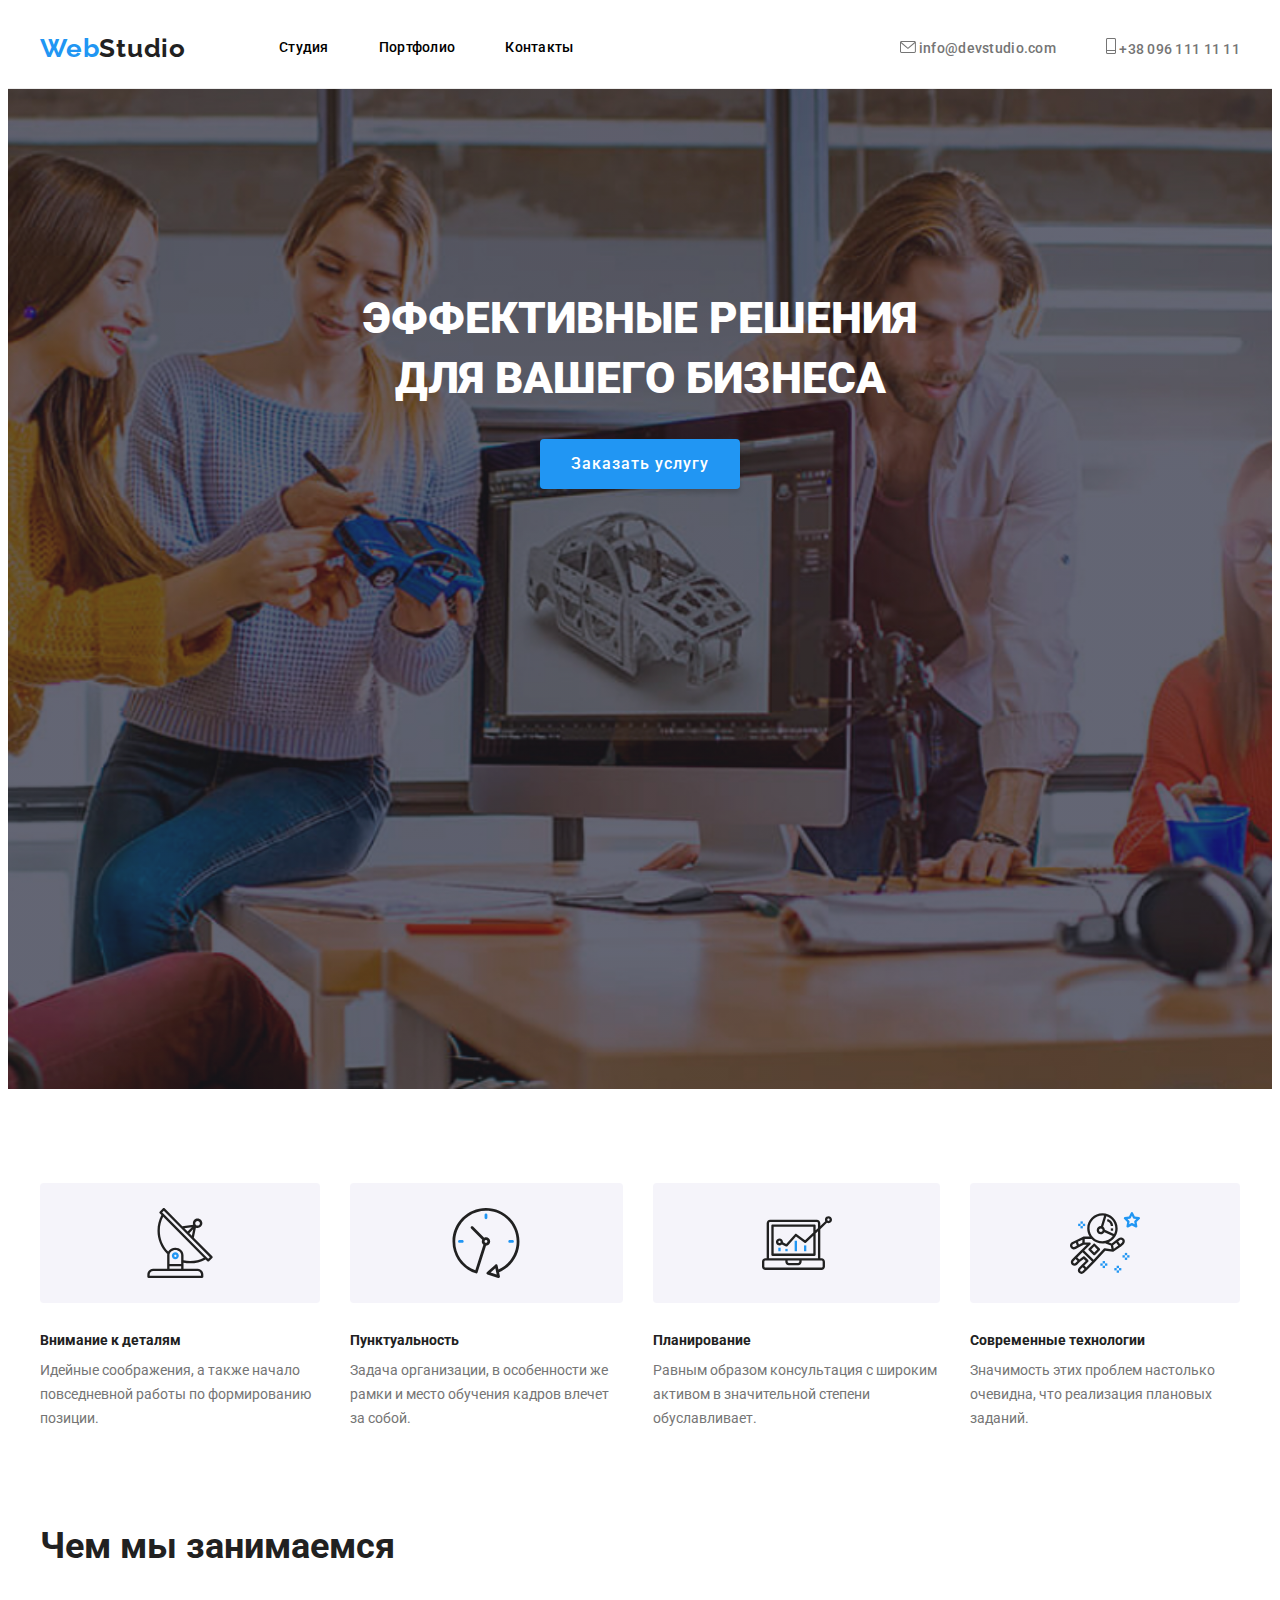
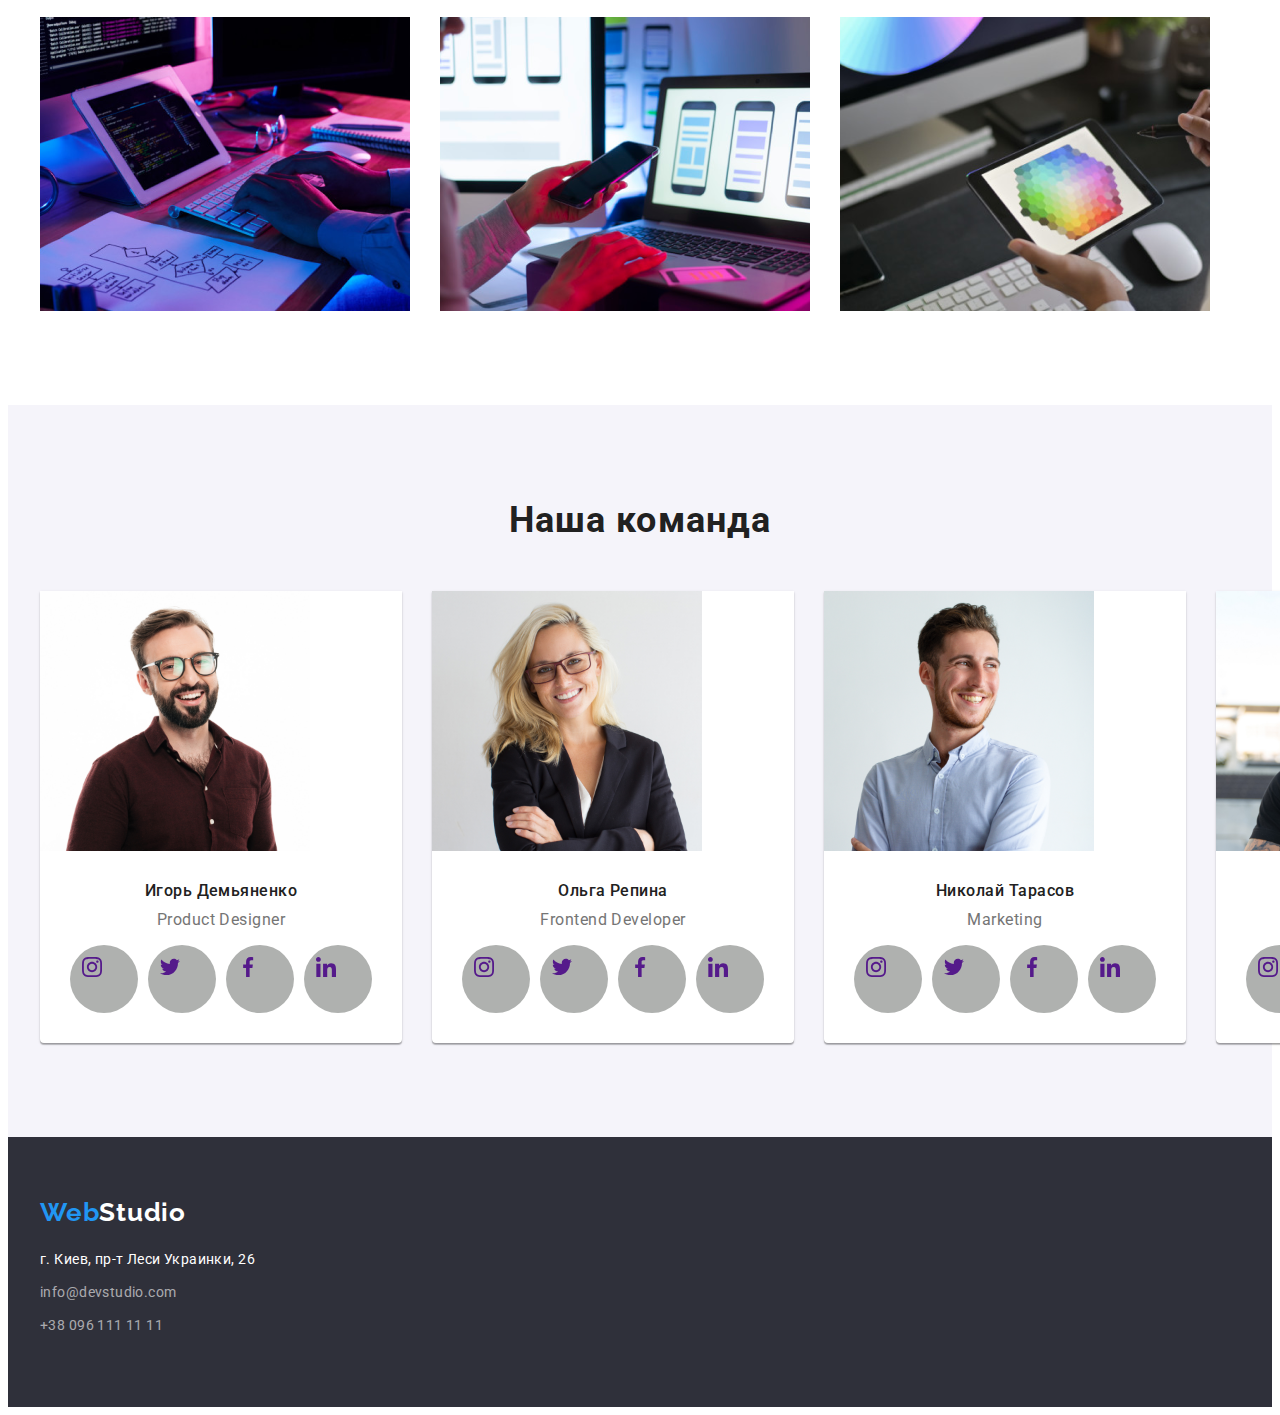
==== index.html @ eb1deac5 "hw4" ====
<!DOCTYPE html>
<html lang="en">
<head>
    <meta charset="UTF-8">
    <meta http-equiv="X-UA-Compatible" content="IE=edge">
    <meta name="viewport" content="width=device-width, initial-scale=1.0">
    <title>Document</title>
    <link rel="preconnect" href="https://fonts.googleapis.com">
    <link rel="preconnect" href="https://fonts.gstatic.com" crossorigin>
    <link href="https://fonts.googleapis.com/css2?family=Raleway:wght@700&family=Roboto:wght@400;500;700;900&display=swap"
        rel="stylesheet">

        <link rel="stylesheet" href="https://cdnjs.cloudflare.com/ajax/libs/modern-normalize/1.1.0/modern-normalize.min.css"
            integrity="sha512-wpPYUAdjBVSE4KJnH1VR1HeZfpl1ub8YT/NKx4PuQ5NmX2tKuGu6U/JRp5y+Y8XG2tV+wKQpNHVUX03MfMFn9Q=="
            crossorigin="anonymous" referrerpolicy="no-referrer" />

    <link rel="stylesheet" href="./css/style.css">
</head>
<body>
    <!-- HEADER -->
    <header class="header">
        <div class="container header-flex">
            <nav class="header-navigation">
                <a href="index.html" class="header-logo link"> Web<span class="header-studio">Studio</span> </a>
                <ul class="header-list list">
                    <li class="header-item"> <a href="index.html" class="header-link link"> Студия</a></li>
                    <li class="header-item"> <a href="portfolio.html" class="header-link link"> Портфолио</a></li>
                    <li class="header-item"> <a href="" class="header-link link"> Контакты</a></li>
                </ul>
            </nav>
            <ul class="auth-nav list">
                <li class="header-item"> <a href="mailto:info@devstudio.com" class="header-mail link">
                   <svg class="envelope-icon" width="16px" height="12px">
                    <use href="./image/symbol-defs.svg#envelope"></use>
                   </svg> 
                   info@devstudio.com </a></li>
                <li class="header-item"> <a href="tel:+380961111111" class="header-tel link">
                    <svg class="tel-icon" width="10px" height="16px">
                        <use href="./image/symbol-defs.svg#smartfon"></use>
                        
                    </svg>
                    +38 096 111 11 11</a></li>
            </ul>
        </div>
    </header>
     
    <main>
        <!-- HERO -->
        <section class="hero">
            <div class="container hero-content">
                <h1 class="hero-title">ЭФФЕКТИВНЫЕ РЕШЕНИЯ <br/>ДЛЯ ВАШЕГО БИЗНЕСА</h1>
                <button type="button" class="hero-btn"> Заказать услугу</button>
            </div>
        </section>

        <!-- Приховати заголовок нижче 'Особенности'-->
        <section class="section benefits">
            <div class="container">
                <h2 class="visually-hidden"> Особенности</h2>
                <ul class="benefits-list list">
                    <li class="benefits-item icon-antenna">
                        <h3 class="benefits-item-title">Внимание к деталям</h3>
                        <p class="benefits-text">Идейные соображения, а также начало повседневной работы по формированию
                            позиции.</p>
                    </li>
                    <li class="benefits-item icon-clock">
                        <h3 class="benefits-item-title ">Пунктуальность</h3>
                        <p class="benefits-text">Задача организации, в особенности же рамки и место обучения кадров влечет за
                            собой.</p>
                    </li>
                    <li class="benefits-item icon-diagram">
                        <h3 class="benefits-item-title">Планирование</h3>
                        <p class="benefits-text">Равным образом консультация с широким активом в значительной степени
                            обуславливает.</p>
                    </li>
                    <li class="benefits-item icon-astronaut">
                        <h3 class="benefits-item-title">Современные технологии</h3>
                        <p class="benefits-text">Значимость этих проблем настолько очевидна, что реализация плановых заданий.
                        </p>
                    </li>
                </ul>
                </section>

                    <!--  products-->
                <section class="section products">
                    <div class="container">
                        <h2 class="products-title"> Чем мы занимаемся</h2>
                        <ul class="products-list list">
                            <li class="products-item"> <img src="./image/img.png" alt="Програмування" width="370"> </li>
                
                        <li class="products-item"> <img src="./image/mobapp.png" alt="Modapp" width="370"> </li>
                        <li class="products-item"> <img src="./image/design.png" alt="design" width="370"> </li>
                    </ul>
                    </div>
                </section>

                       <!-- OUR TEAM -->
                <section class="team">
                    <div class="container">
                    <h2 class="team-title">Наша команда</h2>
                    <ul class="list team-list " >
                        <li class="team-item">
                            <img src="./image/FOTO/img игорь.jpg" alt="Игорь Демьяненко" width="270">
                            <div class="card-team">
                            <h3 class="team-name">Игорь Демьяненко</h3>
                            <p lang="en" class="team-work-position"> Product Designer</p>
                            
                            <ul class="team-social-list list">
                                <li class="team-social-item">
                                    <a href="" class="team-link">
                                        <svg class="team-icon" width="20" height="20">
                                           <use href="./image/icons.svg#instagram"> </use>
                                        </svg>
                                    </a>
                                  </li>
                                <li class="team-social-item">
                                    <a href="" class="team-link">
                                        <svg  class="team-icon" width="20" height="20">
                                            <use href="./image/icons.svg#twitter"> </use>

                                        </svg>
                                    </a>
                                </li>
                                <li class="team-social-item">
                                    <a href="" class="team-link">
                                    <svg class="team-icon" width="20" height="20">
                                        <use href="./image/icons.svg#facebook"> </use>
                                    
                                    </svg>
                                </a>
                                </li>
                                <li class="team-social-item">
                                    <a href="" class="team-link">
                                    <svg class="team-icon" width="20" height="20">
                                        <use href="./image/icons.svg#linkedin"> </use>
                                    
                        
                                    </svg>
                                </a>
                                </li>
                            </ul>
                            </div>
                        </li>
                        <li class="team-item">
                            <img src="./image/FOTO/img ольга.jpg" alt="Ольга Репина" width="270">
                            <div class="card-team">
                            <h3 class="team-name">Ольга Репина</h3>
                            <p lang="en" class="team-work-position">Frontend Developer</p>
                            <ul class="team-social-list list">
                                <li class="team-social-item">
                                    <a href="" class="team-link">
                                        <svg class="team-icon" width="20" height="20">
                                            <use href="./image/icons.svg#instagram"> </use>
                                        </svg>
                                    </a>
                                </li>
                                <li class="team-social-item">
                                    <a href="" class="team-link">
                                        <svg class="team-icon" width="20" height="20">
                                            <use href="./image/icons.svg#twitter"> </use>
                            
                                        </svg>
                                    </a>
                            
                                </li>
                                <li class="team-social-item">
                                    <a href="" class="team-link">
                                    <svg class="team-icon" width="20" height="20">
                                        <use href="./image/icons.svg#facebook"> </use>
                            
                                    </svg>
                                </a>
                                </li>
                                <li class="team-social-item">
                                    <a href="" class="team-link">
                                    <svg class="team-icon" width="20" height="20">
                                        <use href="./image/icons.svg#linkedin"> </use>
                            
                            
                                    </svg>
                                </a>
                                </li>
                            </ul>
                            </div>
                        </li>
                        <li class="team-item">
                            <img src="./image/FOTO/img николай.jpg" alt="Николай Тарасов" width="270">
                            <div class="card-team">
                            <h3 class="team-name">Николай Тарасов</h3>
                            <p lang="en" class="team-work-position">Marketing</p>
                            <ul class="team-social-list list">
                                <li class="team-social-item">
                                    <a href="" class="team-link">
                                        <svg class="team-icon" width="20" height="20">
                                            <use href="./image/icons.svg#instagram"> </use>
                                        </svg>
                                    </a>
                                </li>
                                <li class="team-social-item">
                                    <a href="" class="team-link">
                                        <svg class="team-icon" width="20" height="20">
                                            <use href="./image/icons.svg#twitter"> </use>
                            
                                        </svg>
                                    </a>
                            
                                </li>
                                <li class="team-social-item">
                                    <a href="" class="team-link">
                                    <svg class="team-icon" width="20" height="20">
                                        <use href="./image/icons.svg#facebook"> </use>
                            
                                    </svg>
                                </a>
                                </li>
                                <li class="team-social-item">
                                    <a href="" class="team-link">
                                    <svg class="team-icon" width="20" height="20">
                                        <use href="./image/icons.svg#linkedin"> </use>
                            
                            
                                    </svg>
                                </a>
                                </li>
                            </ul>
                            </div>
                        </li>
                        <li class="team-item">
                            <img src="./image/FOTO/img михаил.jpg" alt="Михаил Ермаков" width="270">
                            <div class="card-team">
                            <h3 class="team-name">Михаил Ермаков</h3>
                            <p lang="en" class="team-work-position">UI Designer</p>
                            <ul class="team-social-list list">
                                <li class="team-social-item">
                                    <a href="" class="team-link">
                                        <svg class="team-icon" width="20" height="20">
                                            <use href="./image/icons.svg#instagram"> </use>
                                        </svg>
                                    </a>
                                </li>
                                <li class="team-social-item">
                                    <a href="" class="team-link">
                                        <svg class="team-icon" width="20" height="20">
                                            <use href="./image/icons.svg#twitter"> </use>
                            
                                        </svg>
                                    </a>
                            
                                </li>
                                <li class="team-social-item">
                                    <a href="" class="team-link">
                                    <svg class="team-icon" width="20" height="20">
                                        <use href="./image/icons.svg#facebook"> </use>
                            
                                    </svg>
                                    </a>
                            
                                </li>
                                <li class="team-social-item">
                                    <a href="" class="team-link">
                                    <svg class="team-icon" width="20" height="20">
                                        <use href="./image/icons.svg#linkedin"> </use>
  
                                    </svg>
                                    </a>
                            
                                </li>
                            </ul>
                            </div>
                        </li>
                    </ul>
                    </div>
                </section>
                </main>

                <!-- Футер-->
                <footer class="footer">
                    <div class="container">
                        <a href="index.html" class="footer-logo link"> Web<span class="footer-studio">Studio</span> </a>
                        <address class="address">
                            <ul class="address-list list">
                                <li class="address-item"> <a href="" class="address-link link"> г. Киев, пр-т Леси Украинки, 26 </a>
                                </li>
                                <li class="address-item"> <a href="mailto:info@devstudio.com"
                                        class="address-mail-link link">info@devstudio.com</a></li>
                                <li class="address-item"> <a href="tel:+380961111111" class="address-tel-link link">+38 096 111 11
                                        11</a></li>
                            </ul>
                        </address>
                    </div>
                
                </footer>
                </body>
                
                </html>
</body>
</html>
---- css/style.css ----
:root {
    --main-title-color: #ffffff;
    --second-title-color: #212121;
    --third-title-color: #757575;
    --main-text-color: #757575;
    --second-text-color: color: rgba(255, 255, 255, 0.6);
    --third-text-color: #212121;
    --accent-color: #2196F3;
    --main-btn-color:#FFFFFF;
    --second-btn-color: #212121;
    --header-text-color:  #212121;
}

body {
    font-family: Roboto; 
    color: #E5E5E5;
}

.container {
     width: 1200px;
     margin-left: auto;
     margin-right: auto;
     padding-left: 15px;
      padding-right: 15px;
}
h1, h2, h3, p, ul{
    margin: 0;
}

.list {
list-style: none;
padding: 0cm;
}

.link {
    text-decoration: none;
}

.visually-hidden {
 position: absolute;
  white-space: nowrap;
  width: 1px;
  height: 1px;
  overflow: hidden;
  border: 0;
  padding: 0;
  clip: rect(0 0 0 0);
  clip-path: inset(50%);
  margin: -1px;
}

img {
  display: block;
  max-width: 100%;
  height: auto;
}


/*/////////// HEADER//////////// */
.header {
    background: #FFFFFF;
    border-bottom: 1px solid #ececec;
}
.header-flex {
     display: flex;
     align-items: center;
    justify-content: center;
}  
.header-list {
     display: flex;
     margin-left: 93px;
}
.header-navigation{
    display: flex;
    align-items: center;
}
.header-list .header-item + .header-item {
  margin-left: 50px;
}

.auth-nav {
  display: flex;
  margin-left: auto;
}
.auth-nav .header-item + .header-item {
  margin-left: 50px;
}

.header-logo {
  font-family: Raleway;
  font-weight: bold;
  font-size: 26px;
  line-height: 1.19;
  letter-spacing: 0.03em;
  color: var(--accent-color);
}
.header-studio {
  font-family: Raleway;
  font-weight: bold;
  font-size: 26px;
  line-height: 1.19;
  letter-spacing: 0.03em;
  color: var(--second-title-color);
}
.header-link {
     display: block;
     padding-top: 32px;
     padding-bottom: 32px;
     font-weight: 500;
     font-size: 14px;
     line-height: 1.14;
     letter-spacing: 0.02em;
     color: black;  
}

.header-link:hover,
.header-link:focus {
    color: var(--accent-color);
}
.header-mail:hover,
.header-mail:focus{
    color: var(--accent-color);
}
.header-tel:hover,
.header-tel:focus{
  color: var(--accent-color);
}
.envelope-icon {
  fill: currentColor;
}
.tel-icon {
  fill: currentColor;
}

.header-mail, .header-tel {
    font-weight: 500;
    font-size: 14px;
    line-height: 1.14;
    letter-spacing: 0.02em;
    color: var(--main-text-color);
} 


/* /////////////////////   HERO   /////////// */
 .hero {
     height: 600px;
     max-width: 1600px;
     margin-left: auto;
     margin-right: auto;
     padding-top: 200px;
     padding-bottom: 200px;
     background-color: #2F303A;
     background-image: linear-gradient(
      to right,
      rgba(47, 48, 58, 0.4),
      rgba(47, 48, 58, 0.4)),
      url(../image/Fon.jpg);
     background-size: cover;
    background-position: center;

 }
 .hero-content {
     text-align: center;
 }
 .hero-title {
     margin-top: 0;
     margin-bottom: 30px;
    font-weight: 900;
    font-size: 44px;
    line-height: 1.36;
    color: var(--main-title-color);
 }

 .hero-btn {
      border: none;
     height: 50px;
     min-width: 200px;
     cursor: pointer;
     font-family: inherit;
     font-weight: 500;
     font-size: 16px;
     line-height: 1.88;
     text-align: center;
     letter-spacing: 0.06em;
     color: white;
     background: #2196f3;
     box-shadow: 0px 4px 4px rgba(0, 0, 0, 0.15);
     border-radius: 4px;
 }
 .hero-btn:hover,
 .hero-btn:focus {
    font-weight: 500;
    font-size: 16px;
    line-height: 1.88;
    text-align: center;
    letter-spacing: 0.06em;
    color: #ffffff;
    background: #188ce8;
    box-shadow: 0px 3px 1px rgba(0, 0, 0, 0.1), 0px 1px 2px rgba(0, 0, 0, 0.08),
    0px 2px 2px rgba(0, 0, 0, 0.12);
    border-radius: 4px;
 }

/* ------------------benefits---------- */

.benefits {
    padding-top: 94px;
    padding-bottom: 47px;
    background: white;
}
.benefits-list{
    display: flex;
}

.benefits-item::before {
  display: block;
  content: " ";
  height: 120px;
  background-size: contain;
  background-repeat: no-repeat;
  background-position: center;
  background: #f5f4fa;
  border-radius: 4px;
  margin-bottom: 30px;
}
.icon-antenna::before {
  background-image: url(../image/Icons/antenna.svg);
  background-repeat: no-repeat;
  background-position: center;
}
.icon-clock::before {
  background-image: url(../image/Icons/clock.svg);
  background-repeat: no-repeat;
  background-position: center;
}
.icon-diagram::before {
  background-image: url(../image/Icons/diagram.svg);
  background-repeat: no-repeat;
  background-position: center;
}
.icon-astronaut::before {
  background-image: url(../image/Icons/astronaut.svg);
  background-repeat: no-repeat;
  background-position: center;
}


.benefits-item-title {
    width: 270px;
    margin-bottom: 10px;
    font-weight: 700;
    font-size: 14px;
    line-height: 1.14;
    color: var(--second-title-color);
}

.benefits-text {
    font-weight: 400;
    font-size: 14px;
    line-height: 1.71;
    color: var(--third-title-color);
}
.benefits-item + .benefits-item {
  margin-left: 30px;
}

/* /////////////products///////// */
.products{
    padding-top: 47px;
    padding-bottom: 94px;
}
.products-title {
    text-transform: none;
    font-weight: 700;
    font-size: 36px;
    line-height: 1.17;
    color: var(--second-title-color);
    margin-bottom: 50px;
}
.products-list {
  display: flex;
}
.products-list .products-item + .products-item {
  margin-left: 30px;
}


/* ///////////////OUR TEAM///////// */

.team {
    background: #F5F4FA;
    padding-bottom: 94px;
    padding-top: 94px;
}
.team-list{
    display: flex;
}
.card-team{
     padding-top: 30px;
     padding-bottom: 30px;
}
.team-list .team-item + .team-item {
  margin-left: 30px;
}
.team-item {
  background: #ffffff;
  box-shadow: 0px 1px 3px rgba(0, 0, 0, 0.12), 0px 1px 1px rgba(0, 0, 0, 0.14),
    0px 2px 1px rgba(0, 0, 0, 0.2);
  border-radius: 0px 0px 4px 4px;
}

.team-title {
    margin-bottom: 50px;
    font-weight: 700;
    font-size: 36px;
    line-height: 1.17; 
    text-align: center;
    letter-spacing: 0.03em;
   color:var(--second-title-color);
}
.team-name {
    margin-bottom: 10px;
    font-weight: 500;
    font-size: 16px;
    line-height: 1.19;
    line-height: 1.19;
    text-align: center;
    letter-spacing: 0.03em;
    color: var(--second-title-color);
}
.team-work-position {
    font-weight: 400;
    font-size: 16px;
    line-height: 1.19;
    text-align: center;
    letter-spacing: 0.03em;
    color: var(--third-title-color);
    margin-bottom: 16px;
}
.team-social-list{
  display: flex;
  margin-left: 30px;
  margin-right: 30px;
  justify-content: space-between;
}

.team-social-item +.team-social-item {
margin-left: 10px;
}

.team-link {
   width: 44px;
  height: 44px;
  background: #afb1af;
  border-radius: 50%;
  display: inline-block;
  align-items: center;
  justify-content: center;
  padding: 12px 12px;
}
.team-link:hover,
.team-link:focus {
   fill: #ffffff;
   background: var(--accent-color);
   cursor: pointer;
}
.team-icon {
 fill: currentColor;
}
.team-icon:hover,
.team-icon:focus {
    fill: var(--main-title-color);
  }


/* ////////// footer//////////*/
.footer {
  padding-top: 60px;
  padding-bottom: 60px;
  background-color: #2F303A
}
.footer-logo {
  font-family: Raleway;
  font-weight: bold;
  font-size: 26px;
  line-height: 1.19;
  letter-spacing: 0.03em;
  color: var(--accent-color);
}
.footer-studio {
  font-family: Raleway;
  font-weight: bold;
  font-size: 26px;
  line-height: 1.19;
  letter-spacing: 0.03em;
  color: white;
}
.address {
  margin-top: 20px;
  font-style: normal;
}
.address-item {
  margin-bottom: 9px;
}
.address-link {
  font-weight: normal;
  font-size: 14px;
  line-height: 1.71;
  letter-spacing: 0.03em;
  color: #ffffff;
}
.address-mail-link {
  font-weight: normal;
  font-size: 14px;
  line-height: 1.71;
  letter-spacing: 0.03em;
  color: rgba(255, 255, 255, 0.6);
}
.address-tel-link {
  font-weight: normal;
  font-size: 14px;
  line-height: 1.71;
  letter-spacing: 0.03em;
  color: rgba(255, 255, 255, 0.6);
}
.address-mail-link:hover,
.address-mail-link:focus,
.address-tel-link:hover,
.address-tel-link:focus {
  color: var(--accent-color);
}


/* ----------------PORTFOLIO----- */
.portfolio {
  padding-top: 94px;
  padding-bottom: 94px;
}
.portfolio-list{
  display: flex;
  justify-content: center;
  margin-bottom: 50px;
}
.portfolio-list .portfolio-item + .portfolio-item {
  margin-left: 8px;
}
.portfolio-btn {
     display: inline-block;
     cursor: pointer;
     font-family: inherit;
     height: 38px;
     min-width: 73px;
     padding: 6px 22px;
      border: 0;
     font-weight: 500;
     font-size: 16px;
     line-height: 1.63;
     text-align: center;
     letter-spacing: 0.03em;
     color: var(--second-title-color);
     background: #f5f4fa;;
     border-radius: 4px; 
}

.portfolio-btn:hover,
.portfolio-btn:focus {
  font-weight: 500;
  font-size: 16px;
  line-height: 1.63;
  text-align: center;
  letter-spacing: 0.03em;
  color: #ffffff;
  background: #2196f3;
  box-shadow: 0px 3px 1px rgba(0, 0, 0, 0.1), 0px 1px 2px rgba(0, 0, 0, 0.08),
    0px 2px 2px rgba(0, 0, 0, 0.12);
  border-radius: 4px;
}

/* projects */

.projects-list {
     background:white;
     display: flex;
     flex-wrap: wrap;
}
.projects-item + .projects-item {
  margin-left: 30px;
}
.projects-item:nth-child(3n + 1) {
  margin-left: 0;
}
.projects-item {
  margin-bottom: 30px;
  width: 370px;
  box-sizing: border-box;
}
.projects-item:nth-last-child(-n + 3) {
  margin-bottom: 0;
}  

.projects-title {
    margin-bottom: 4px;

    font-weight: bold;
    font-size: 18px;
    line-height: 2;
    letter-spacing: 0.06em;
    color: var(--second-title-color);
}
.projects-after-title {
     font-weight: normal;
     font-size: 16px;
     line-height: 1.87;
     letter-spacing: 0.03em;
     color: var(--third-title-color);
}

.card {
  padding: 20px 24px;
  background: white;
  border: 1px solid #eeeeee;
  border-top: none;
}
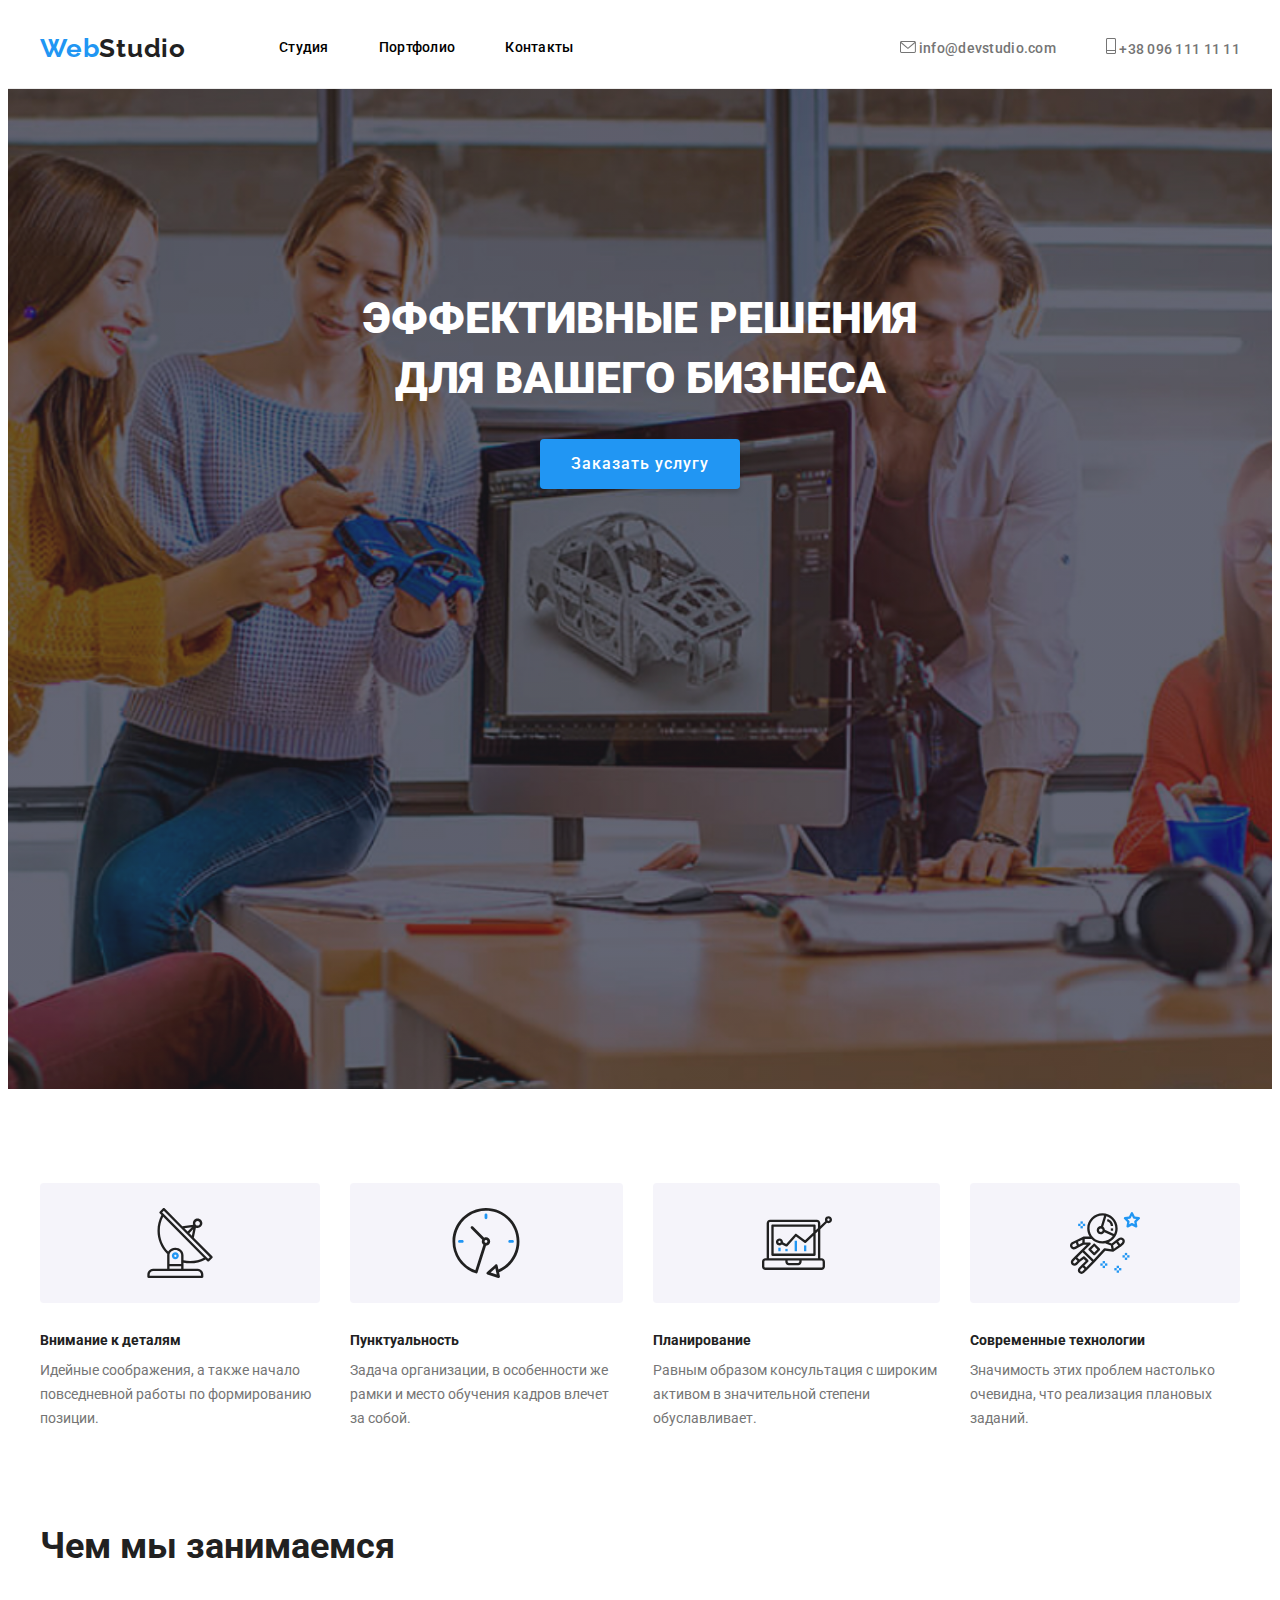
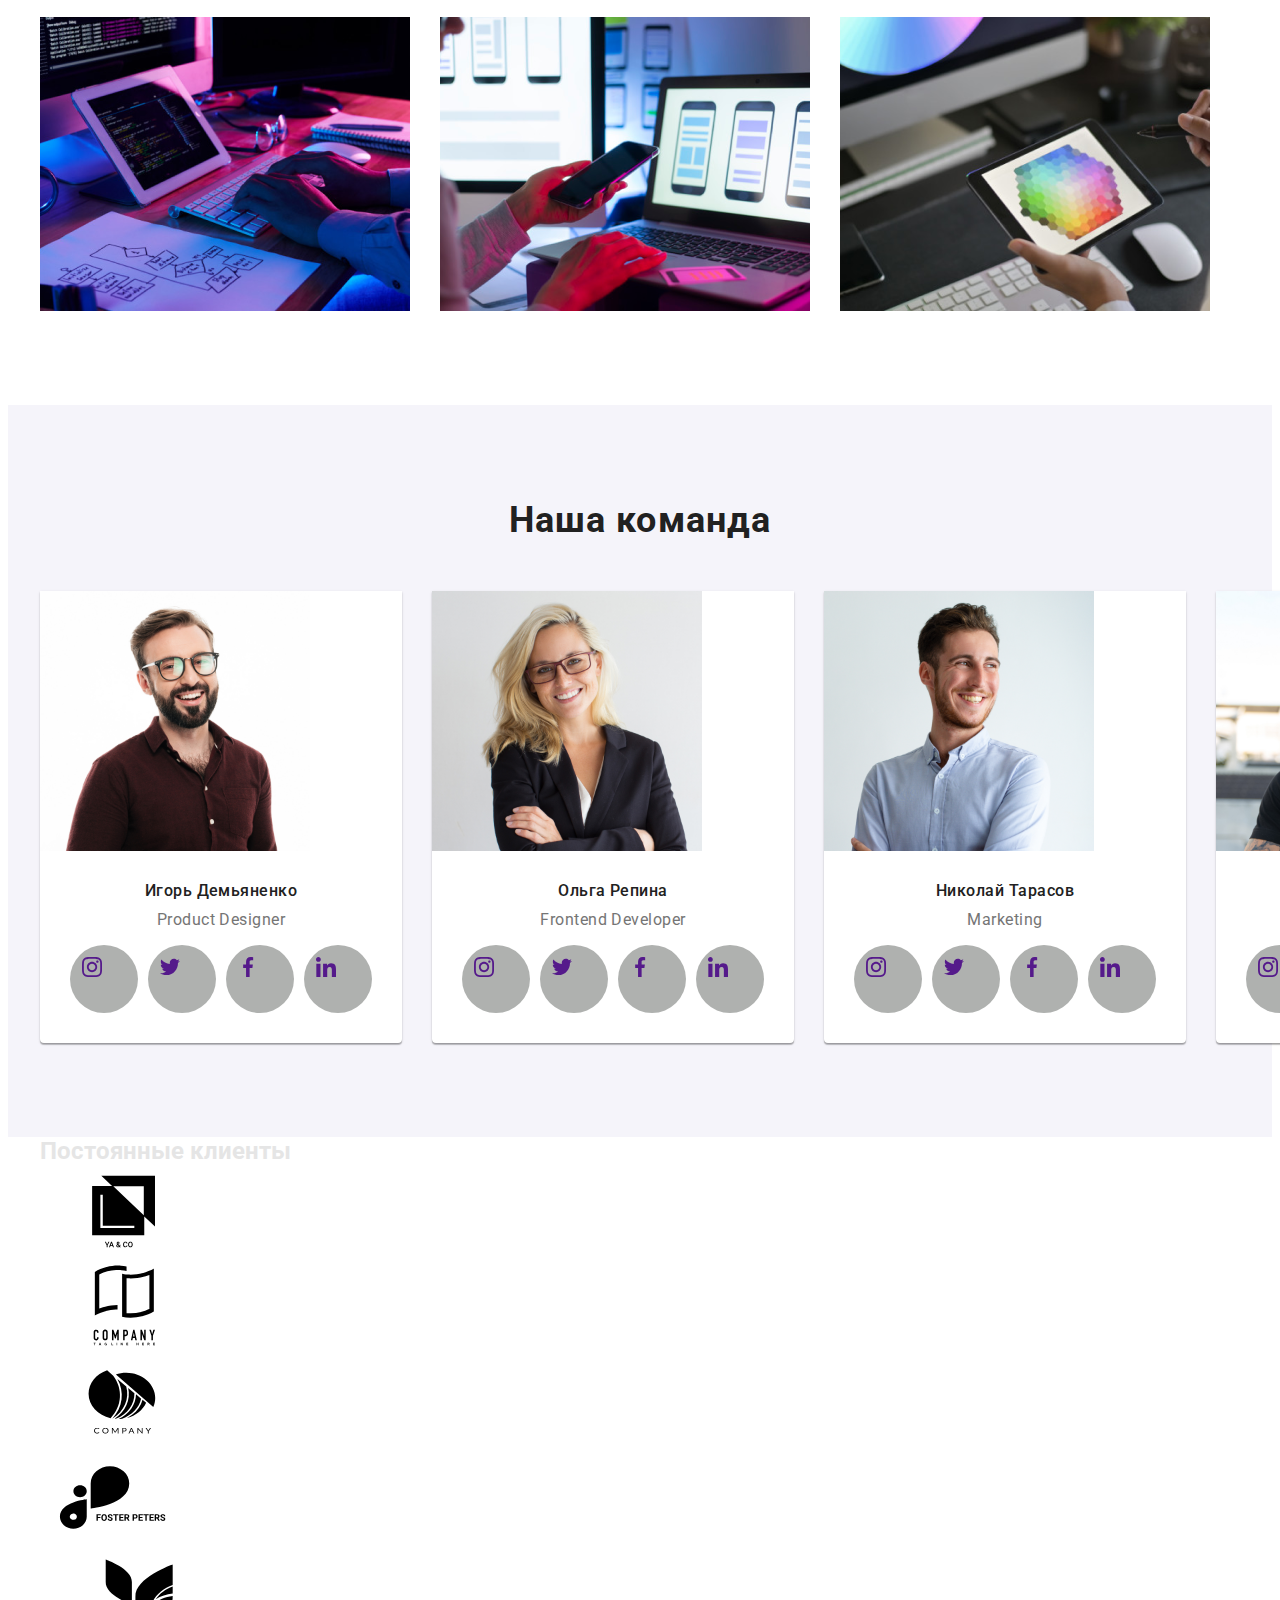
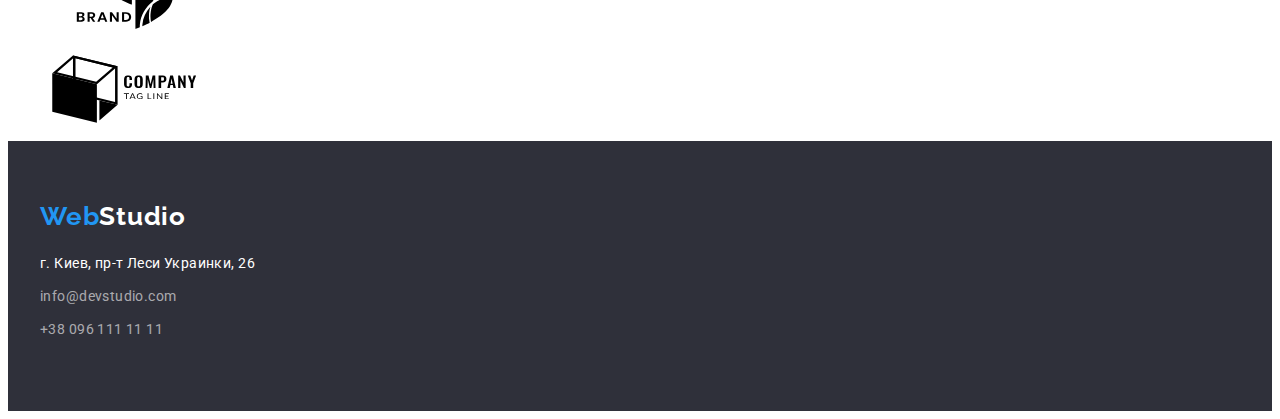
==== commit 80ad64e5: "hw4" ====
--- a/index.html
+++ b/index.html
@@ -271,6 +271,58 @@
                     </ul>
                     </div>
                 </section>
+
+                <!-- CLIENTS!!!! -->
+                <section class="clients"> 
+                    <div class="container">
+                        <h2 class="clients-title"> Постоянные клиенты</h2>
+                        <ul class="client-list list" >
+                            <li class="client-item">
+                                <a href="" class="client-link">
+                                    <svg class="client-icon" width="170px" height="92px">
+                                        <use href="./image/symbol-defs.svg#Logo1"></use>
+                                    </svg>
+                                </a>
+                            </li>
+                            <li class="client-item">
+                                <a href="" class="client-link">
+                                    <svg class="client-icon" width="170px" height="92px">
+                                        <use href="./image/symbol-defs.svg#Logo2"></use>
+                                    </svg>
+                                </a>
+                            </li>
+                            <li class="client-item">
+                                <a href="" class="client-link">
+                                    <svg class="client-icon" width="170px" height="92px">
+                                        <use href="./image/symbol-defs.svg#Logo3"></use>
+                                    </svg>
+                                </a>
+                            </li>
+                            <li class="client-item">
+                                <a href="" class="client-link">
+                                    <svg class="client-icon" width="170px" height="92px">
+                                        <use href="./image/symbol-defs.svg#Logo4"></use>
+                                    </svg>
+                                </a>
+                            </li>
+                            <li class="client-item">
+                                <a href="" class="client-link">
+                                    <svg class="client-icon" width="170px" height="92px">
+                                        <use href="./image/symbol-defs.svg#Logo5"></use>
+                                    </svg>
+                                </a>
+                            </li>
+                            <li class="client-item">
+                                <a href="" class="client-link">
+                                    <svg class="client-icon" width="170px" height="92px">
+                                        <use href="./image/symbol-defs.svg#Logo6"></use>
+                                    </svg>
+                                </a>
+                            </li>
+
+                        </ul>
+                    </div>
+                </section>
                 </main>
 
                 <!-- Футер-->
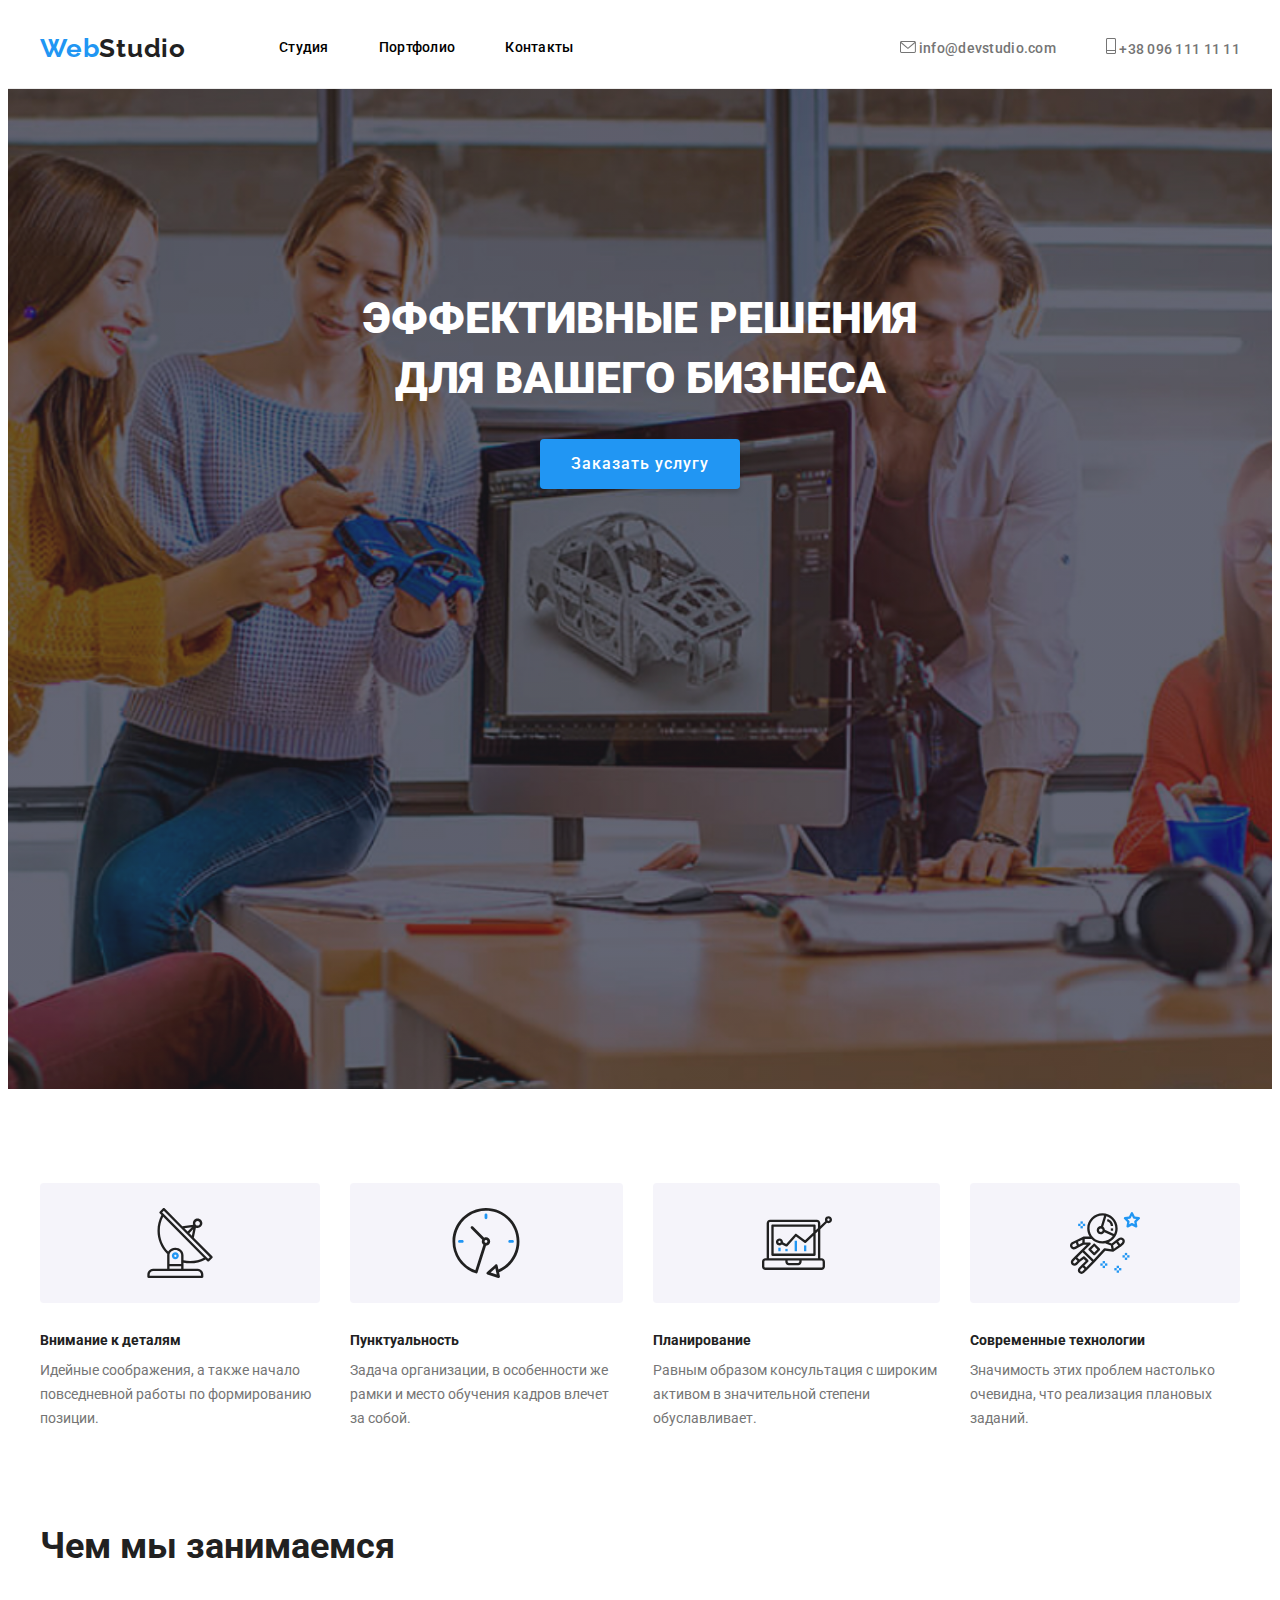
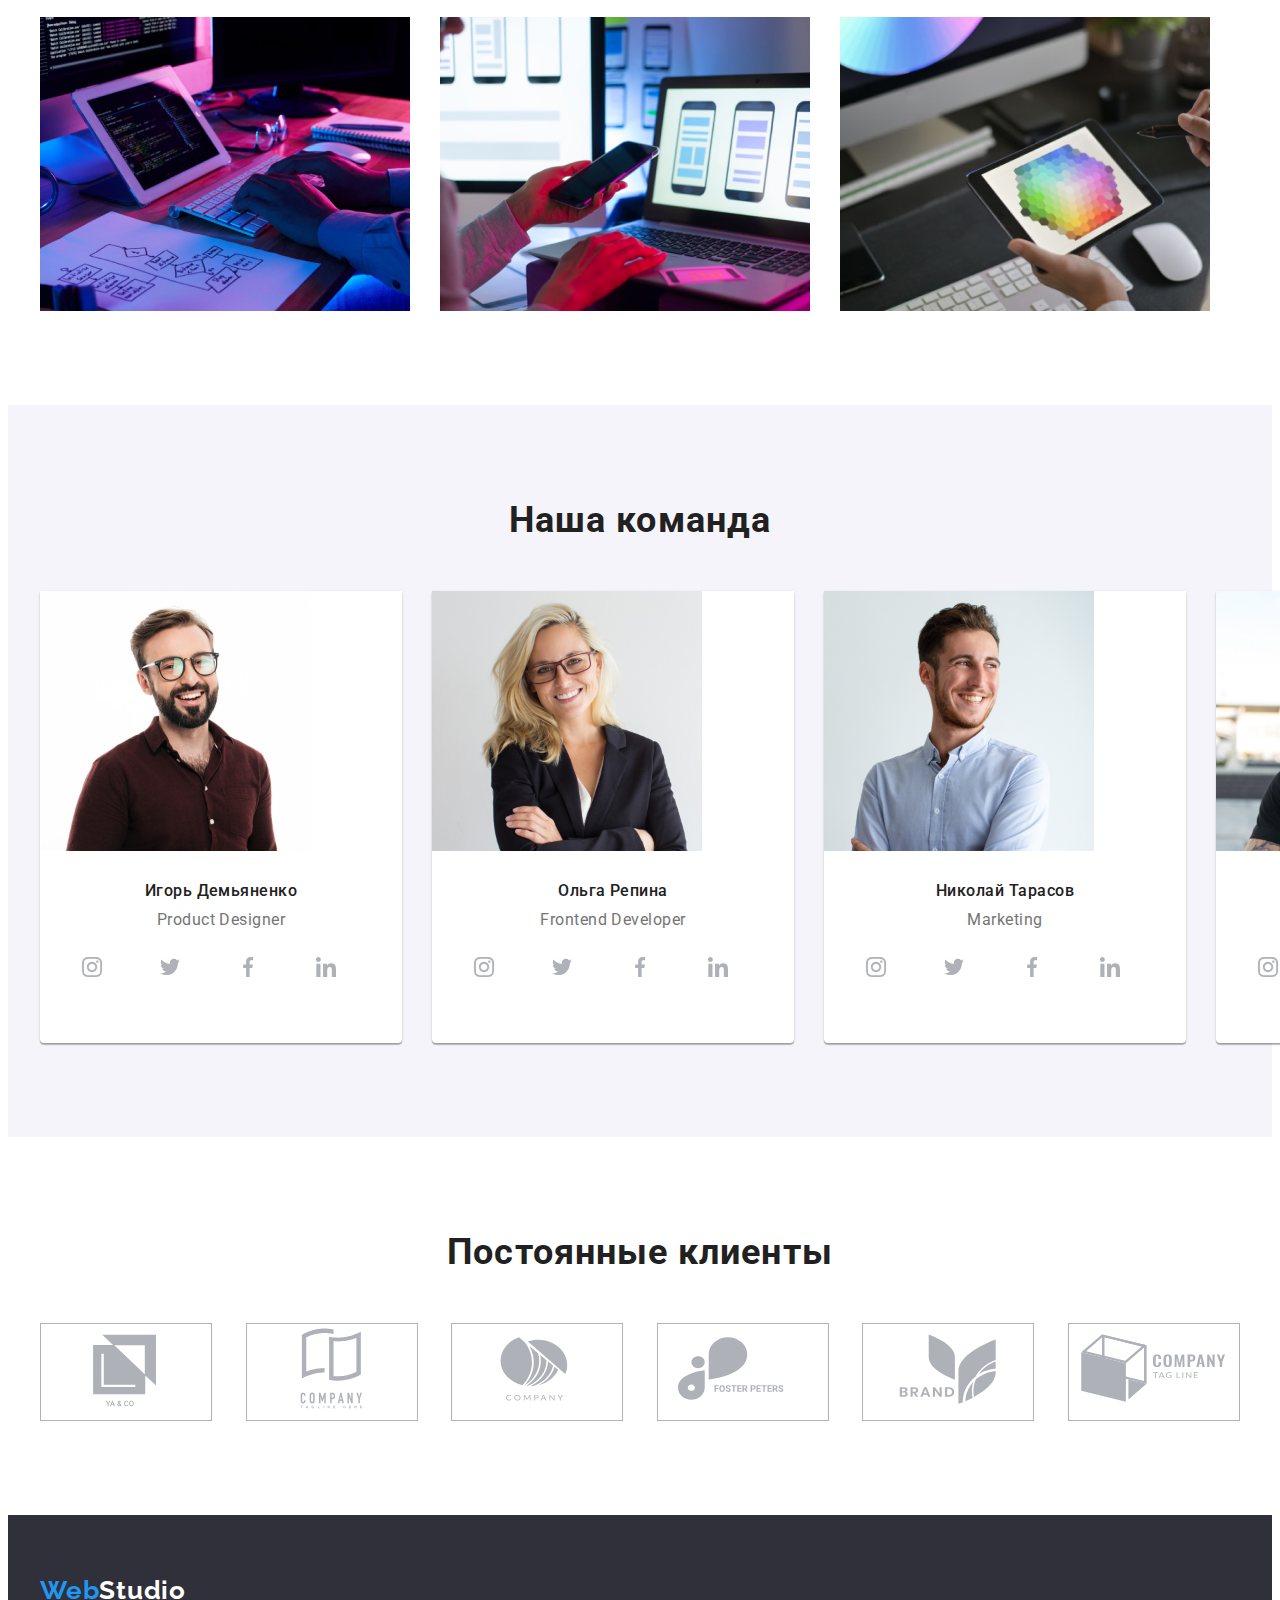
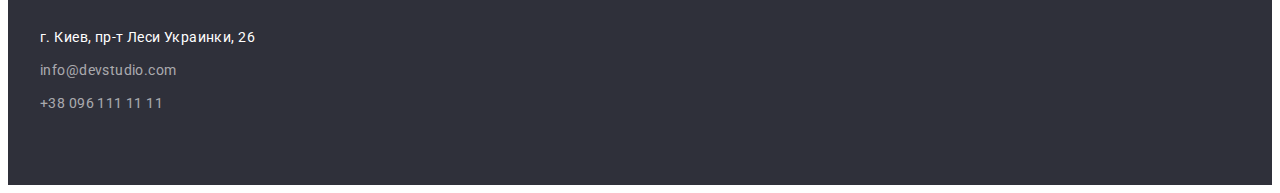
==== commit 9e158df5: "hw4" ====
--- a/index.html
+++ b/index.html
@@ -37,7 +37,6 @@
                 <li class="header-item"> <a href="tel:+380961111111" class="header-tel link">
                     <svg class="tel-icon" width="10px" height="16px">
                         <use href="./image/symbol-defs.svg#smartfon"></use>
-                        
                     </svg>
                     +38 096 111 11 11</a></li>
             </ul>
--- a/css/style.css
+++ b/css/style.css
@@ -351,7 +351,7 @@
 .team-link {
    width: 44px;
   height: 44px;
-  background: #afb1af;
+  background: #FFFFFF;
   border-radius: 50%;
   display: inline-block;
   align-items: center;
@@ -365,14 +365,47 @@
    cursor: pointer;
 }
 .team-icon {
- fill: currentColor;
+ fill: #AFB1B8;
 }
 .team-icon:hover,
 .team-icon:focus {
     fill: var(--main-title-color);
   }
-
-
+/* //////////////CLIENTS//////////////// */
+.clients {
+  padding-top: 94px;
+  padding-bottom: 94px;
+}
+.clients-title {
+ margin-bottom: 50px;
+ font-style: normal;
+ font-weight: 700;
+ font-size: 36px;
+ line-height: 1.17;
+ text-align: center;
+ letter-spacing: 0.03em;
+ color: var(--second-title-color);
+}
+.client-list {
+  display: flex;
+  justify-content: space-between;
+}
+.client-item +.client-item {
+  margin-left: 30px;
+}
+.client-link {
+  display: inline-block;
+  color: #AFB1B8;
+  border: 1px solid #AFB1B8;
+}
+.client-link:hover,
+.client-link:focus {
+ color: var(--accent-color);
+ border: 1px solid var(--accent-color);
+}
+.client-icon {
+  fill: currentColor;
+}
 /* ////////// footer//////////*/
 .footer {
   padding-top: 60px;
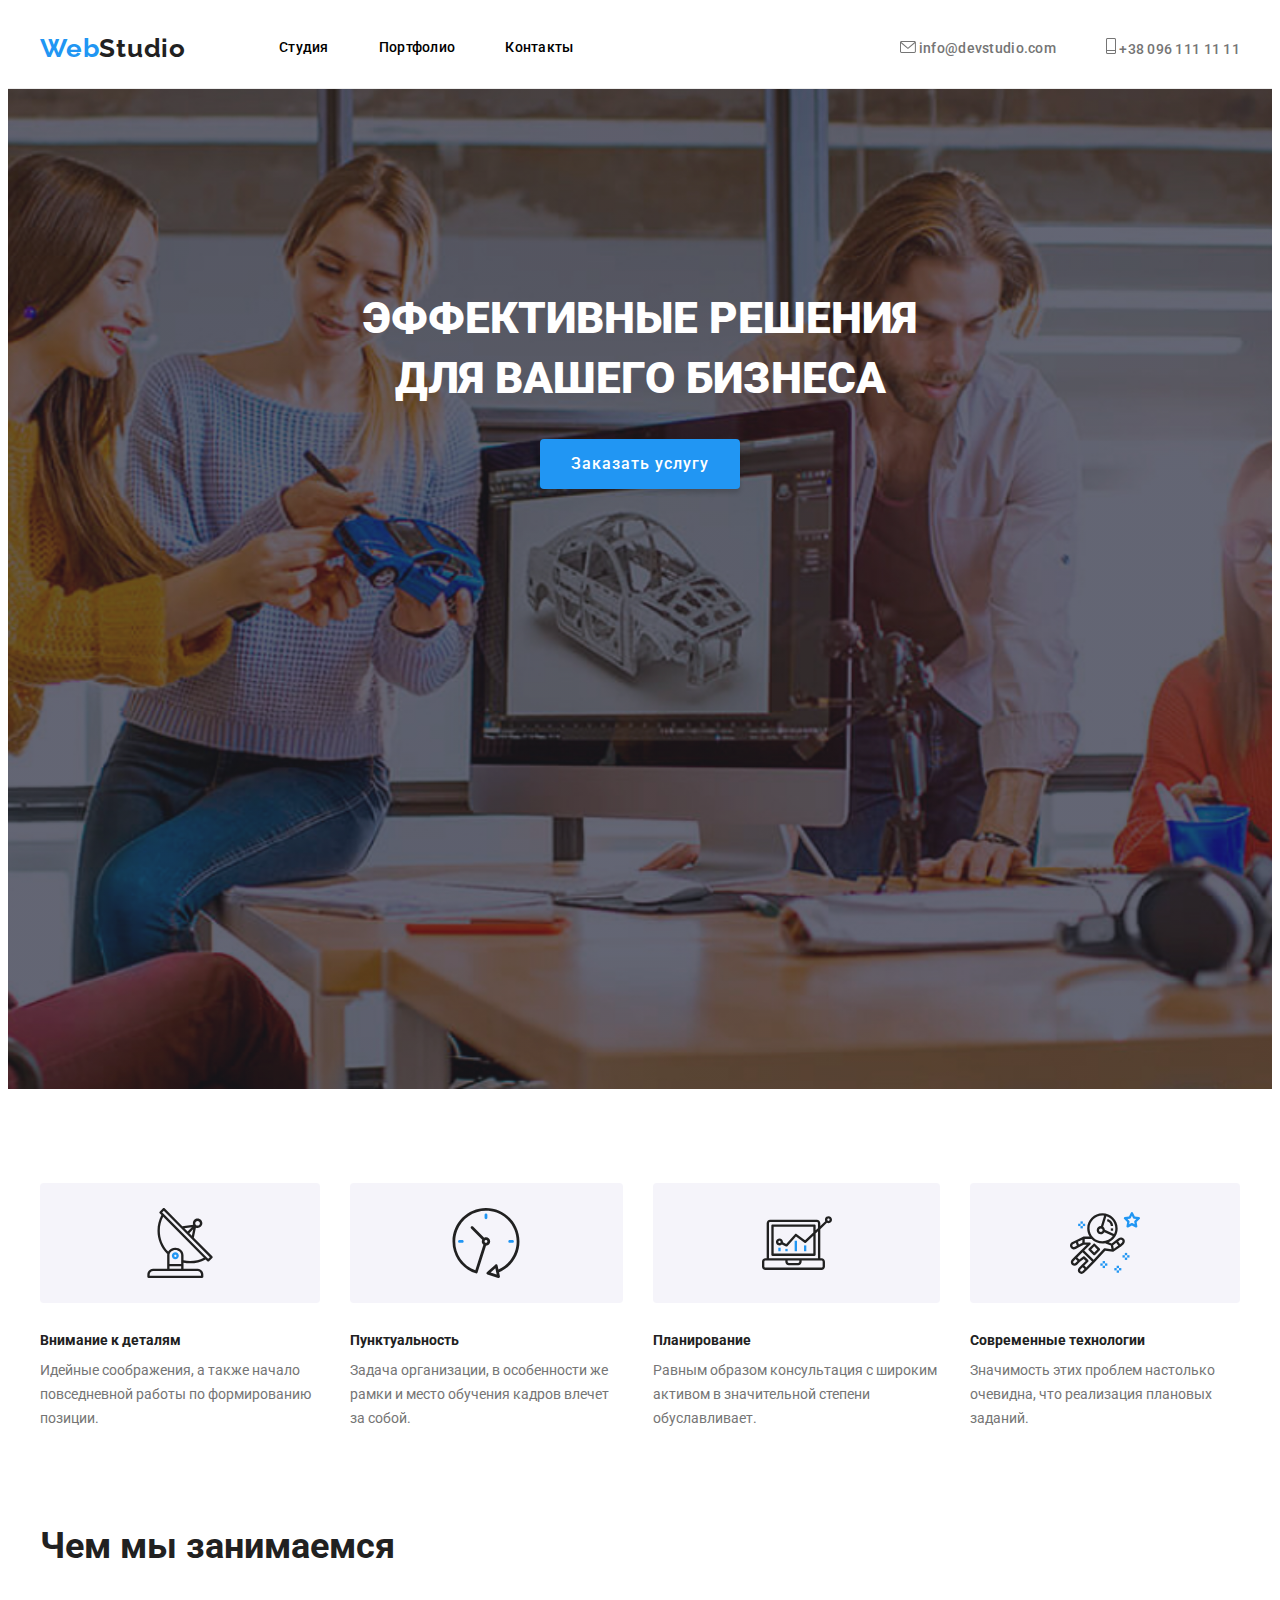
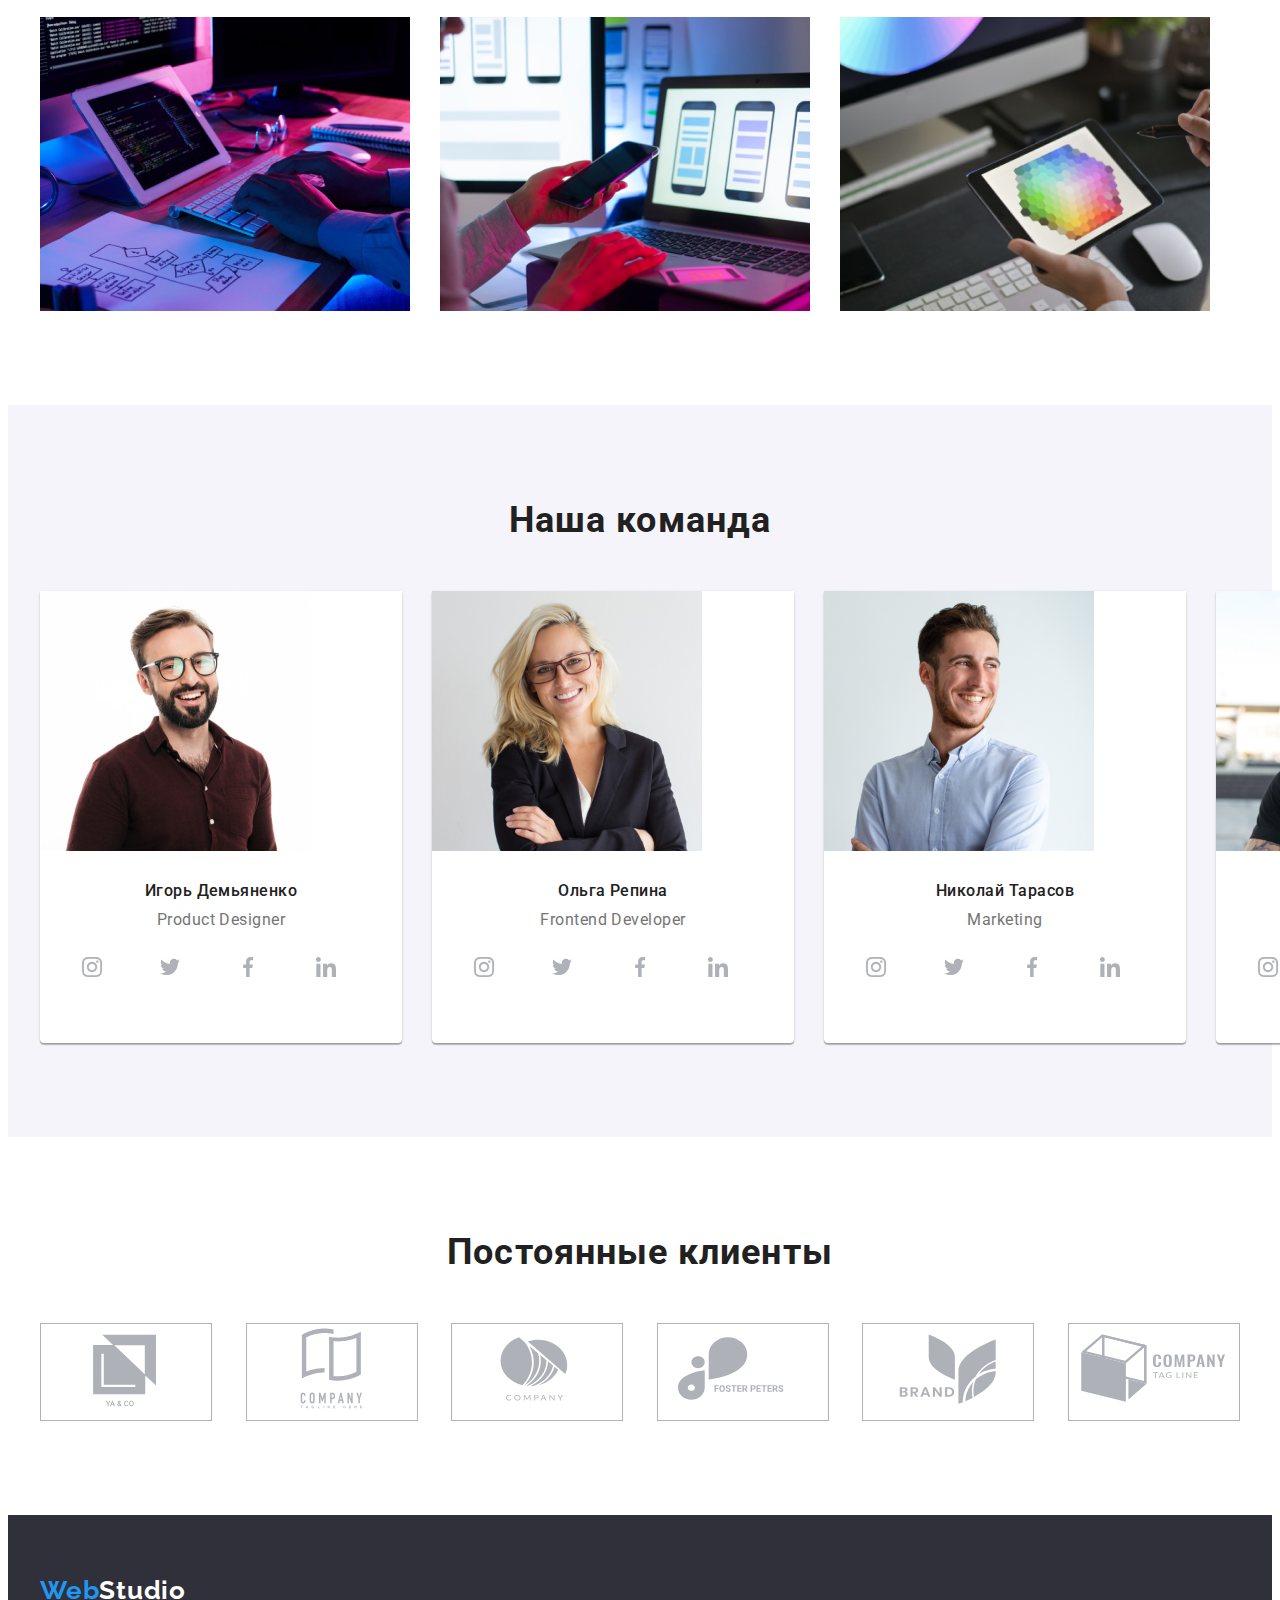
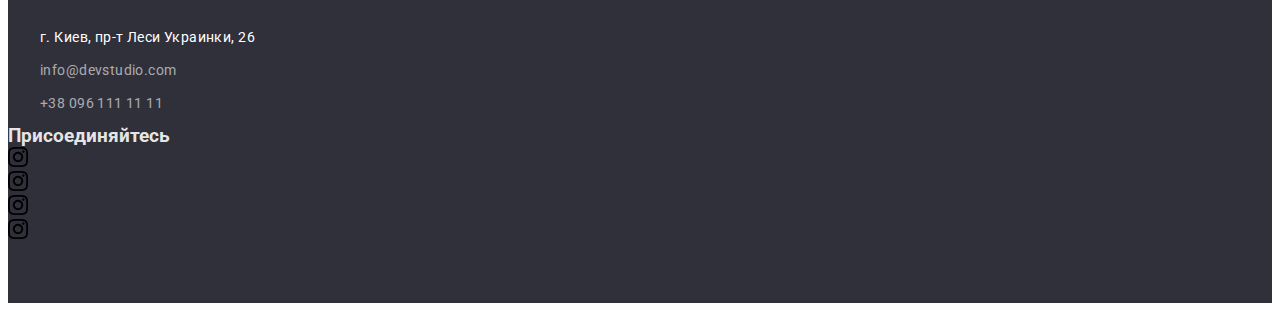
==== commit 2295771c: "hw4" ====
--- a/index.html
+++ b/index.html
@@ -334,10 +334,43 @@
                                 </li>
                                 <li class="address-item"> <a href="mailto:info@devstudio.com"
                                         class="address-mail-link link">info@devstudio.com</a></li>
-                                <li class="address-item"> <a href="tel:+380961111111" class="address-tel-link link">+38 096 111 11
-                                        11</a></li>
+                                <li class="address-item"> <a href="tel:+380961111111" class="address-tel-link link">
+                                    +38 096 111 11 11</a></li>
                             </ul>
                         </address>
+                    </div>
+                    <div class="social-menu">
+                        <h3 class="footer-social-title"> Присоединяйтесь</h3>
+                        <ul class="footer-social-list list">
+                            <li class="footer-social-item">
+                                <a href="" class="footer-social-link">
+                                    <svg class="footer-icon" width="20px" height="20px">
+                                        <use href="./image/icons.svg#instagram"></use>
+                                    </svg> 
+                                </a>
+                            </li>
+                            <li class="footer-social-item">
+                                <a href="" class="footer-social-link">
+                                    <svg class="footer-icon" width="20px" height="20px">
+                                        <use href="./image/icons.svg#instagram"></use>
+                                    </svg>
+                                </a>
+                            </li>
+                            <li class="footer-social-item">
+                                <a href="" class="footer-social-link">
+                                    <svg class="footer-icon" width="20px" height="20px">
+                                        <use href="./image/icons.svg#instagram"></use>
+                                    </svg>
+                                </a>
+                            </li>
+                            <li class="footer-social-item">
+                                <a href="" class="footer-social-link">
+                                    <svg class="footer-icon" width="20px" height="20px">
+                                        <use href="./image/icons.svg#instagram"></use>
+                                    </svg>
+                                </a>
+                            </li>
+                        </ul>
                     </div>
                 
                 </footer>
--- a/css/style.css
+++ b/css/style.css
@@ -406,6 +406,7 @@
 .client-icon {
   fill: currentColor;
 }
+
 /* ////////// footer//////////*/
 .footer {
   padding-top: 60px;
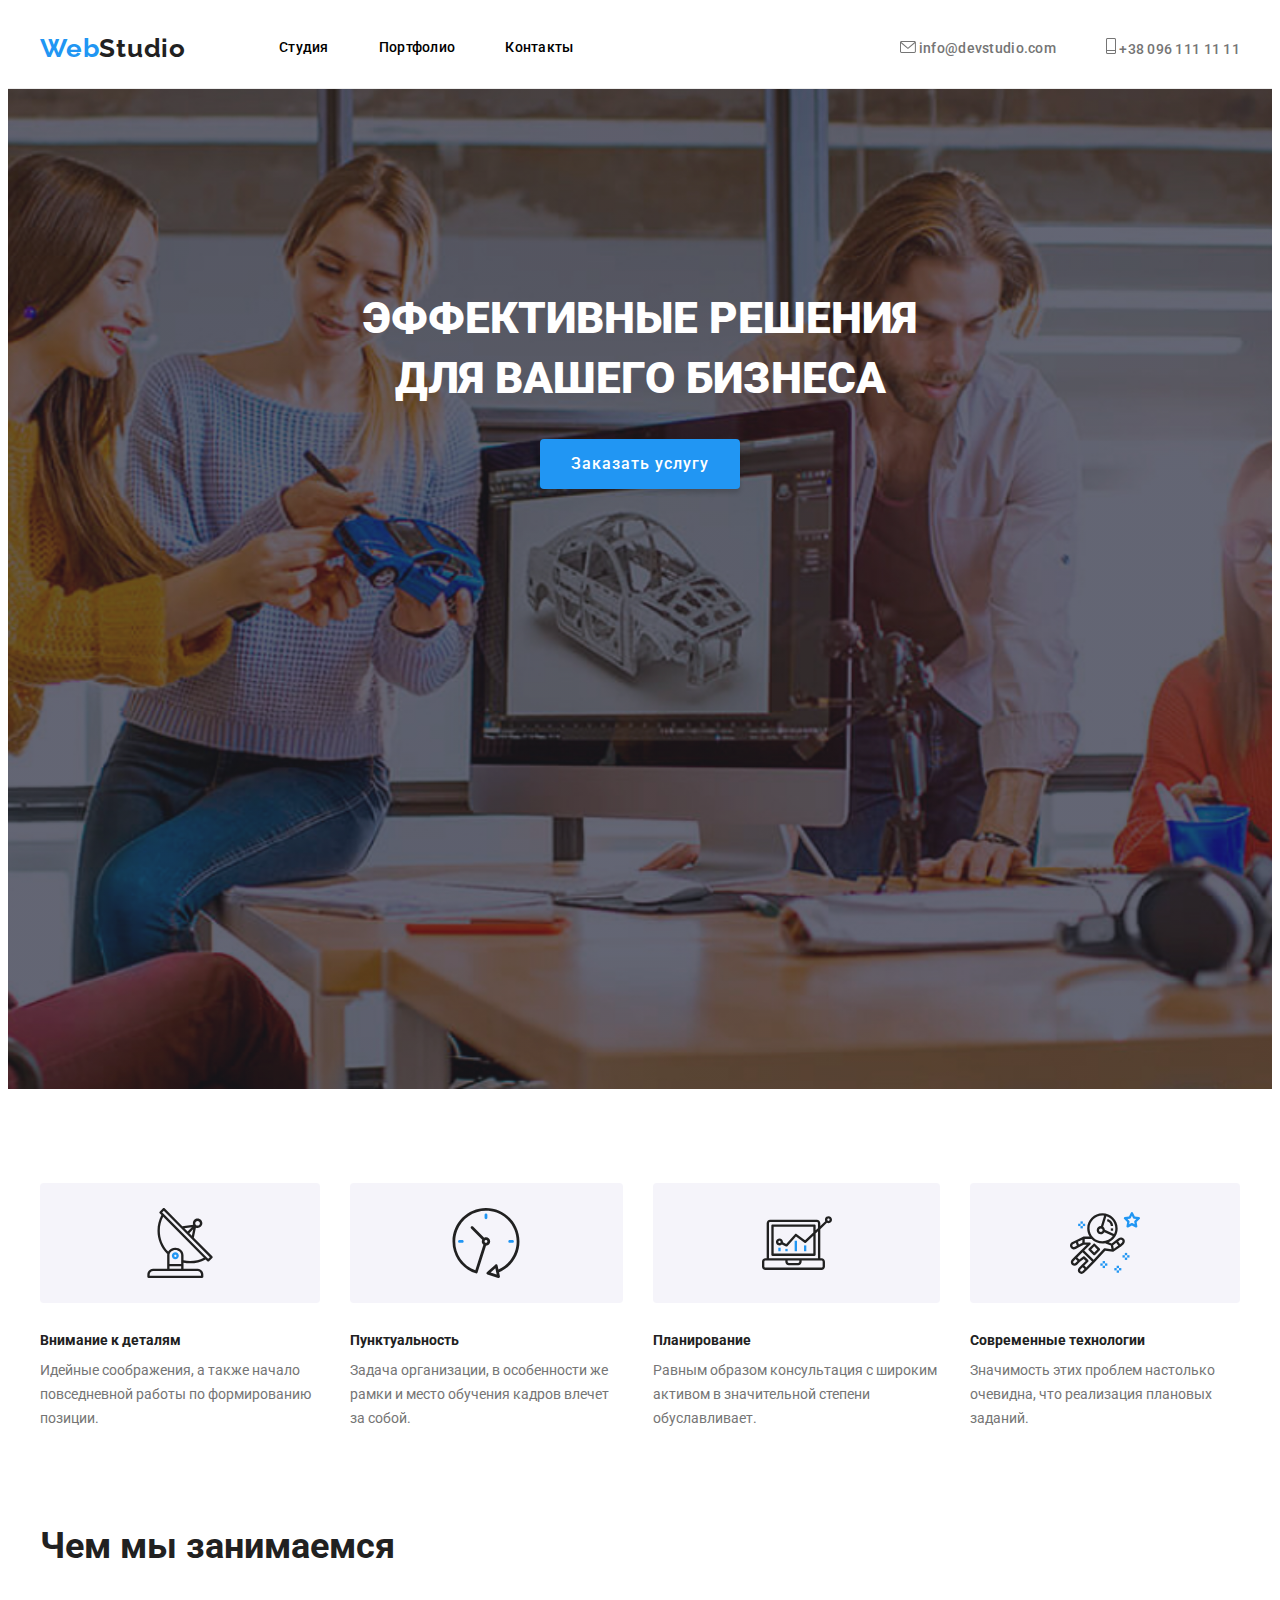
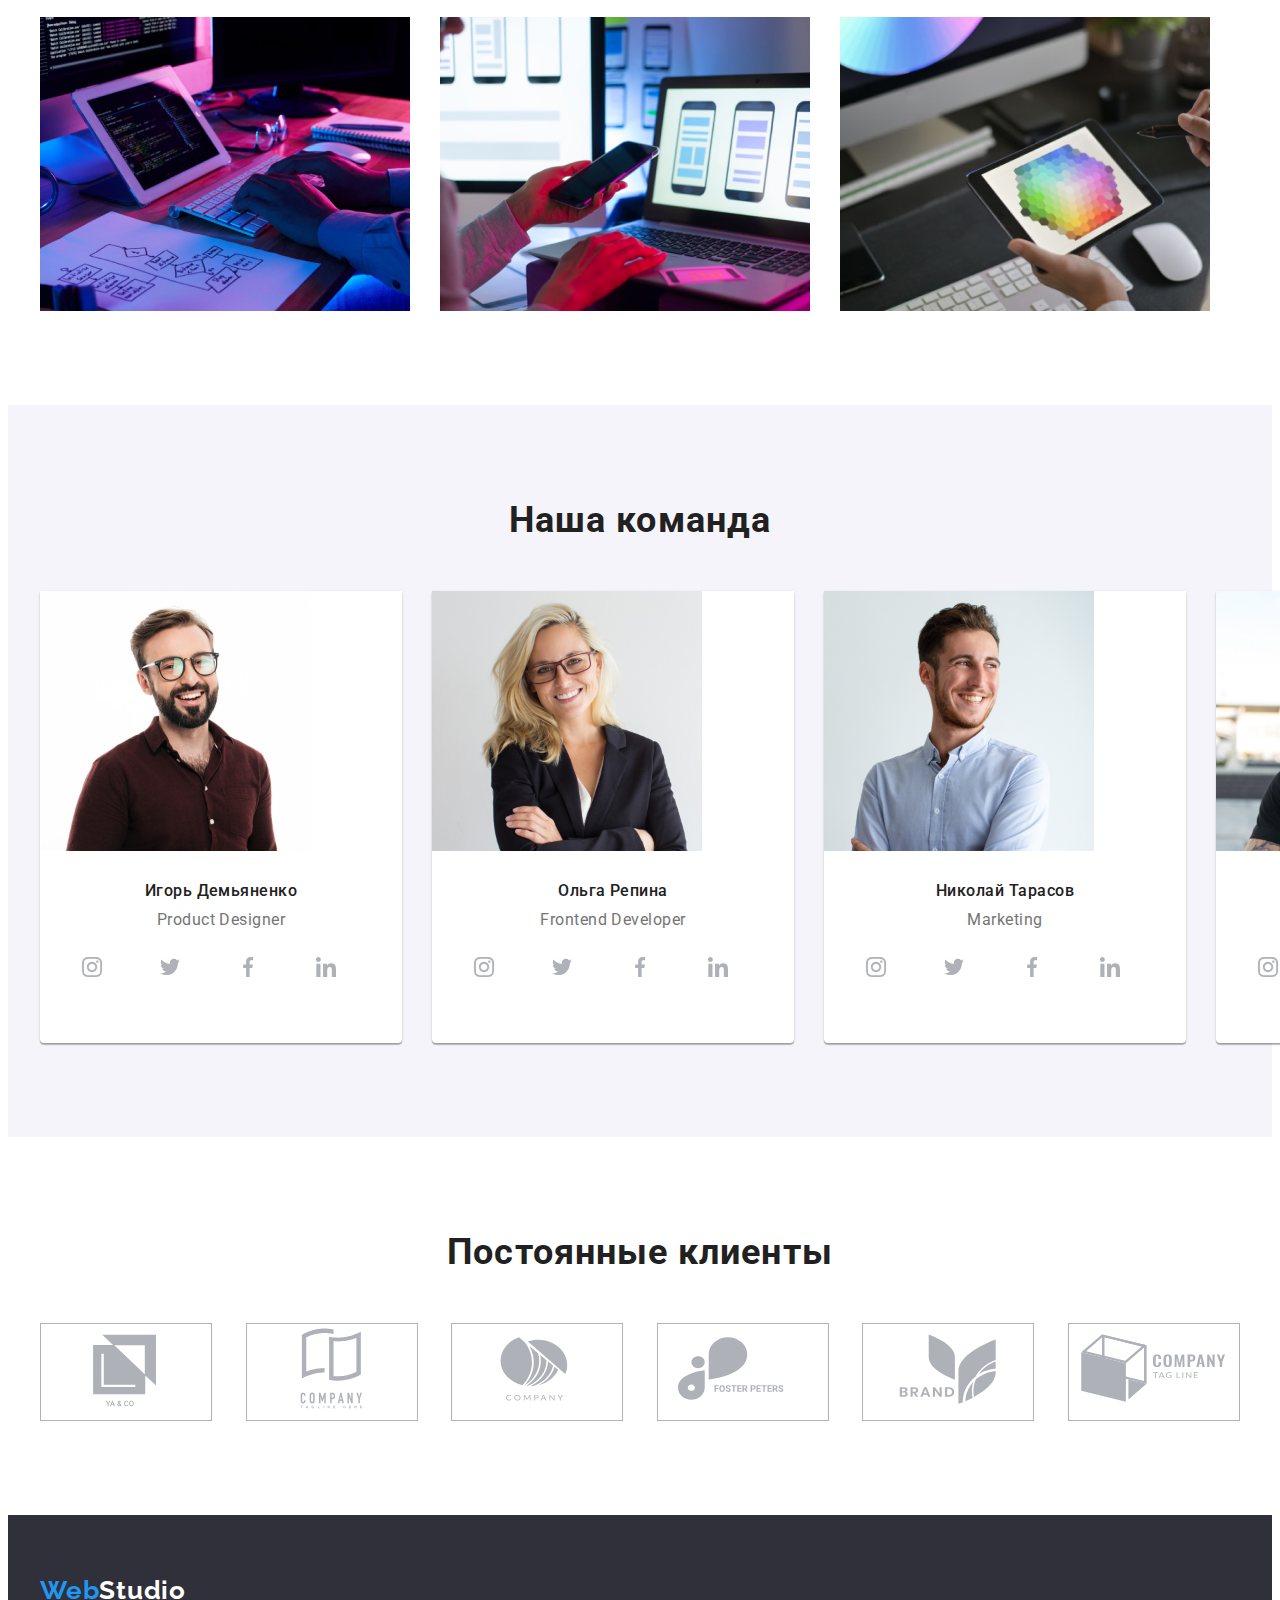
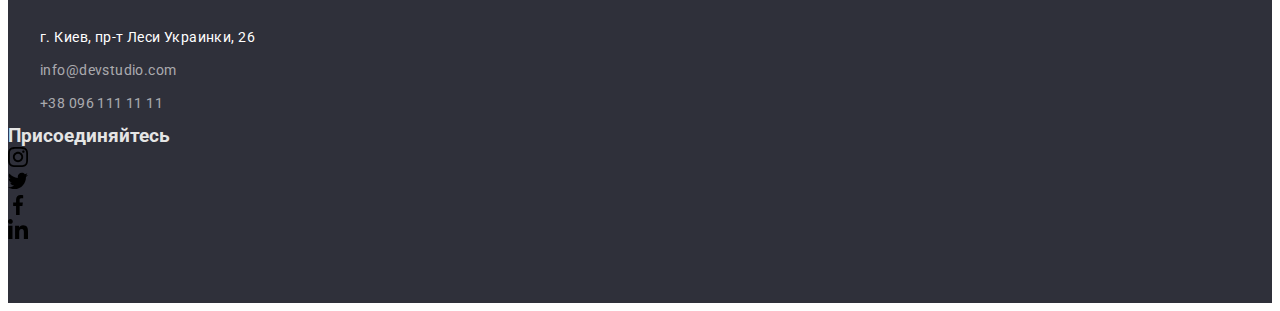
==== commit c59be977: "hw4" ====
--- a/index.html
+++ b/index.html
@@ -352,21 +352,21 @@
                             <li class="footer-social-item">
                                 <a href="" class="footer-social-link">
                                     <svg class="footer-icon" width="20px" height="20px">
-                                        <use href="./image/icons.svg#instagram"></use>
+                                        <use href="./image/icons.svg#twitter"></use>
                                     </svg>
                                 </a>
                             </li>
                             <li class="footer-social-item">
                                 <a href="" class="footer-social-link">
                                     <svg class="footer-icon" width="20px" height="20px">
-                                        <use href="./image/icons.svg#instagram"></use>
+                                        <use href="./image/icons.svg#facebook"></use>
                                     </svg>
                                 </a>
                             </li>
                             <li class="footer-social-item">
                                 <a href="" class="footer-social-link">
                                     <svg class="footer-icon" width="20px" height="20px">
-                                        <use href="./image/icons.svg#instagram"></use>
+                                        <use href="./image/icons.svg#linkedin"></use>
                                     </svg>
                                 </a>
                             </li>
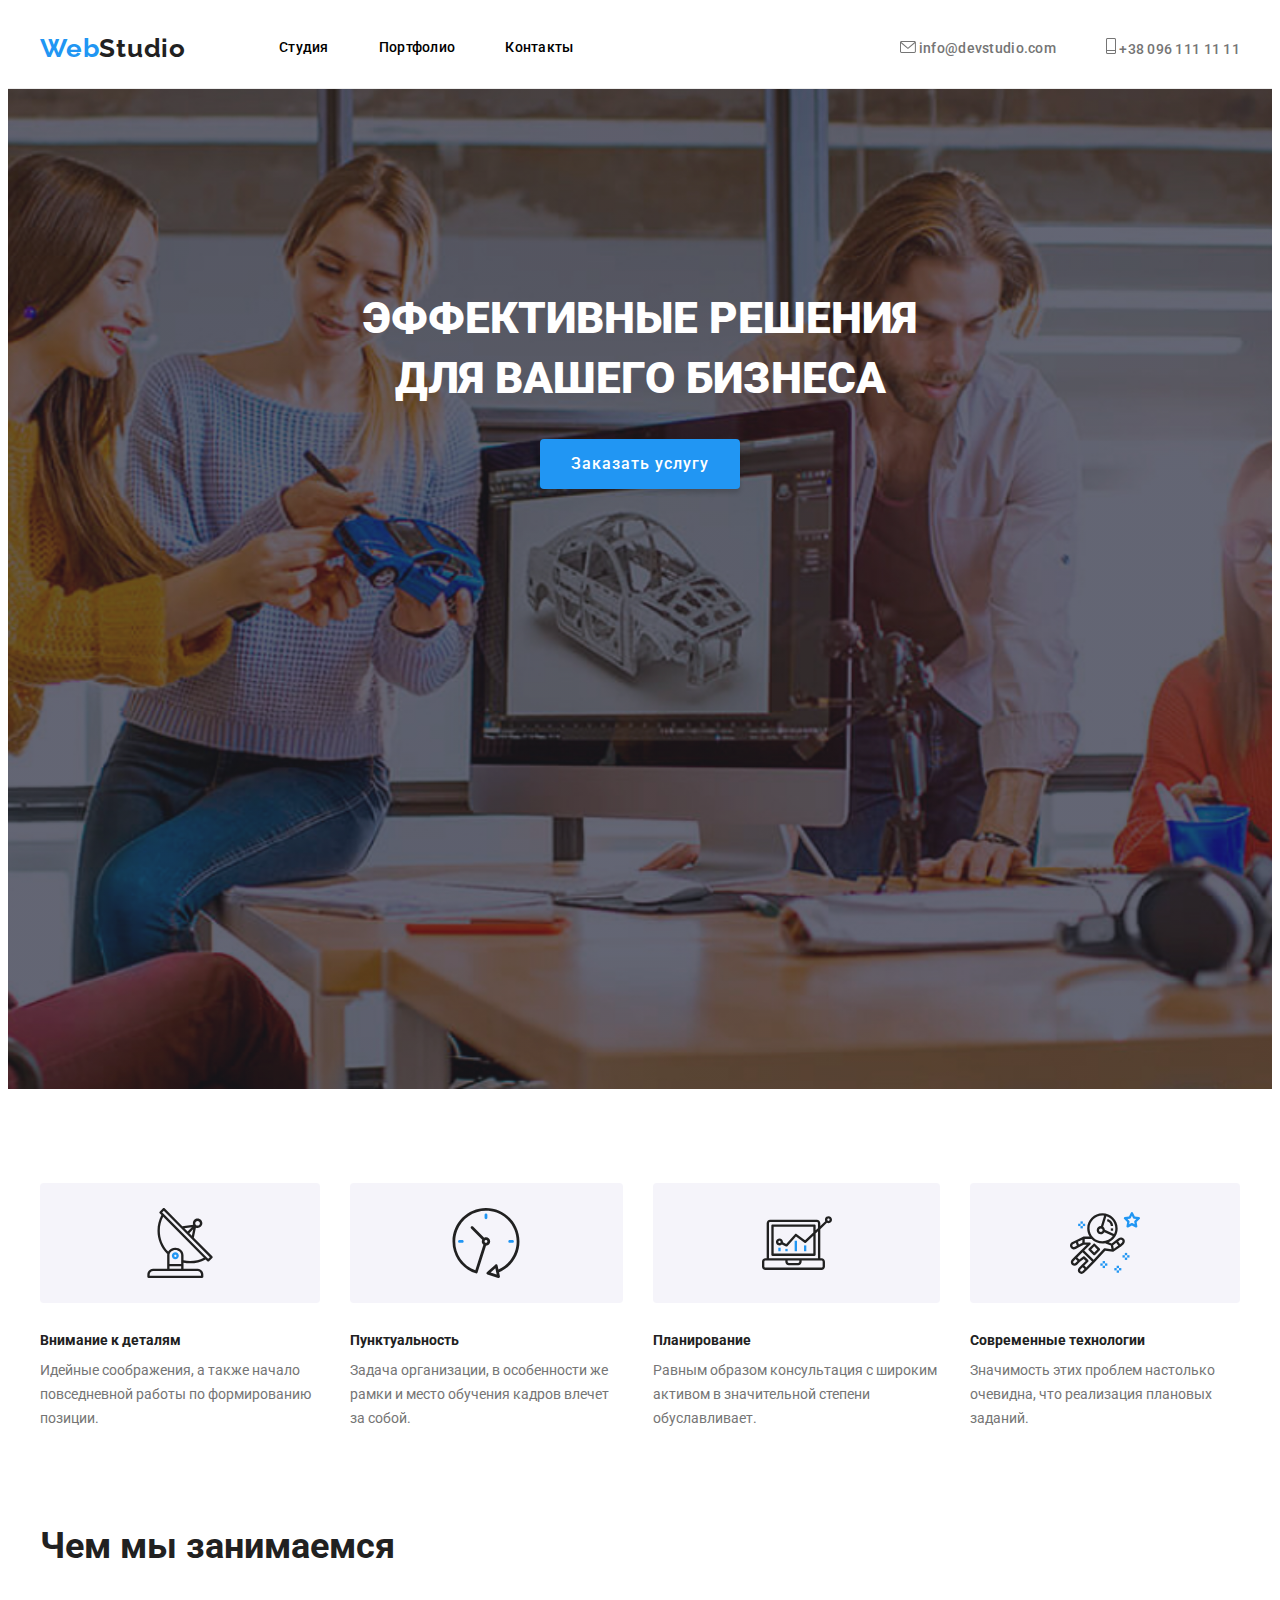
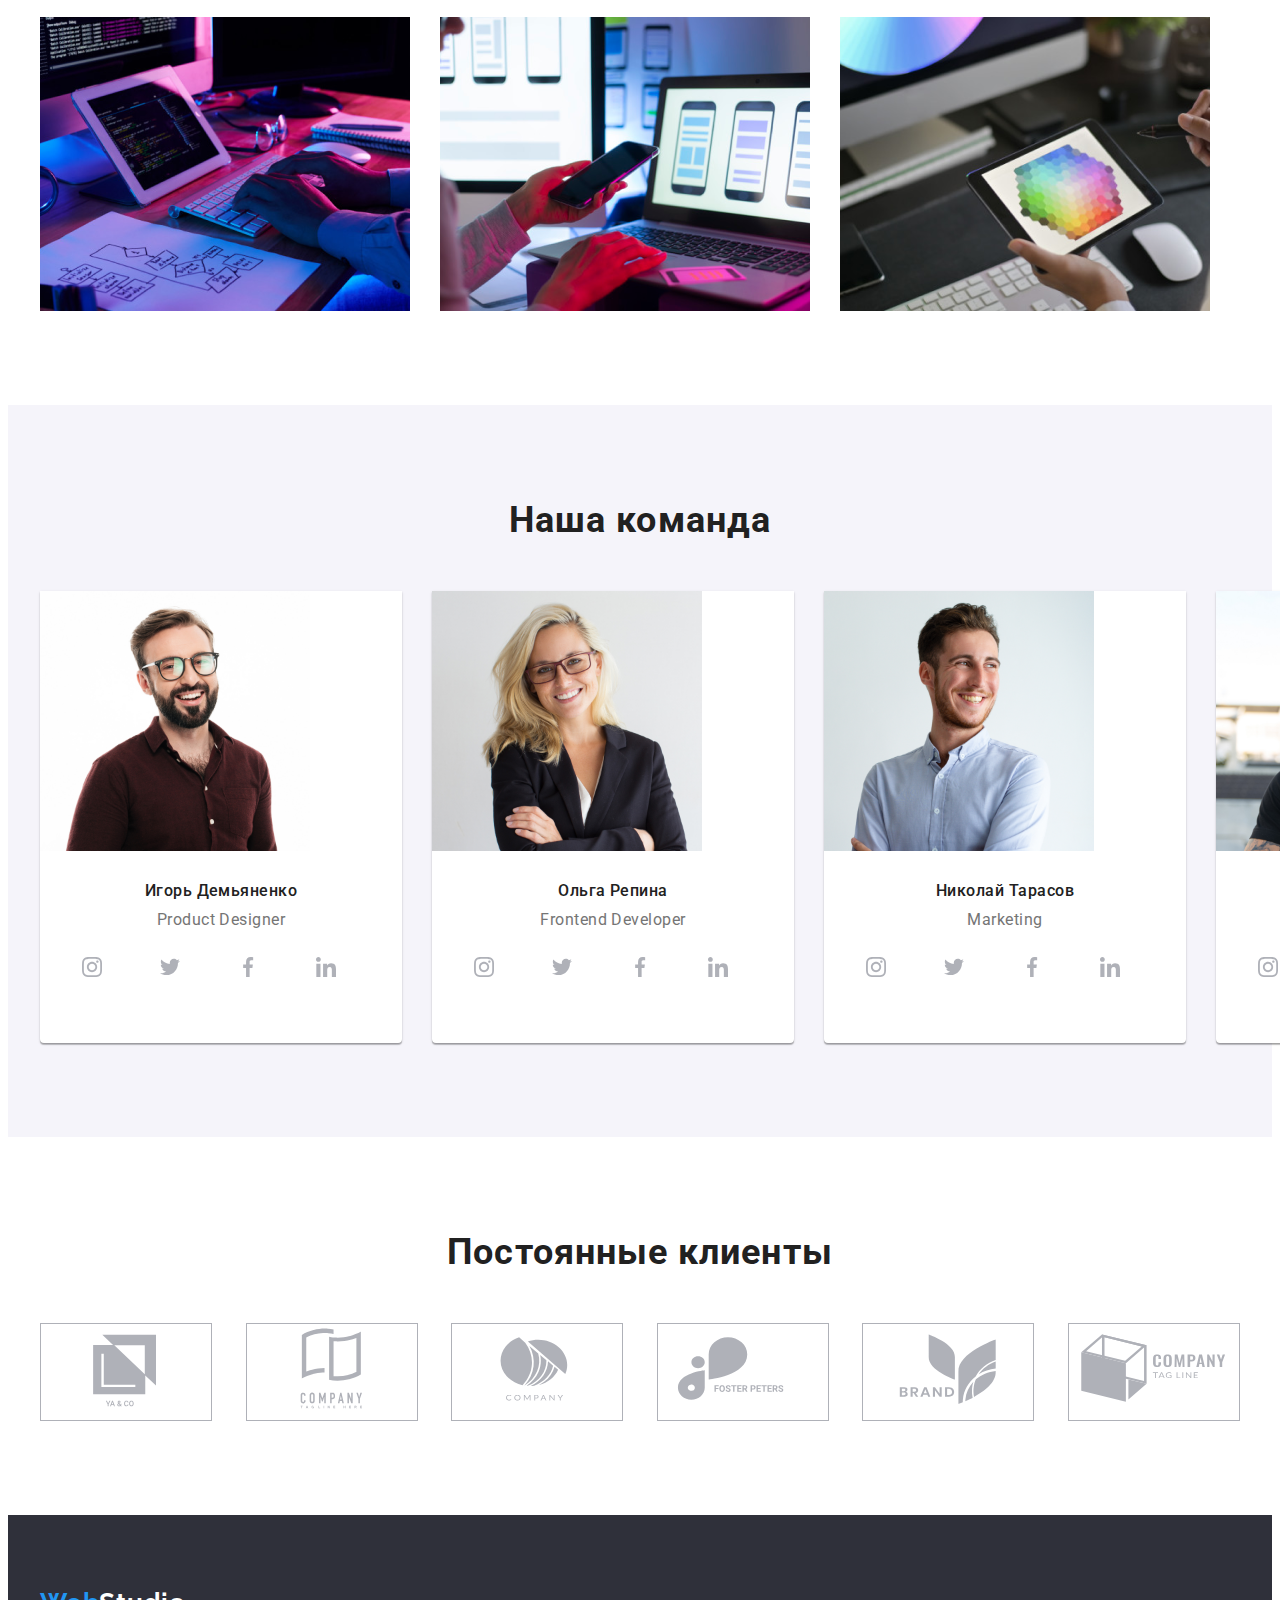
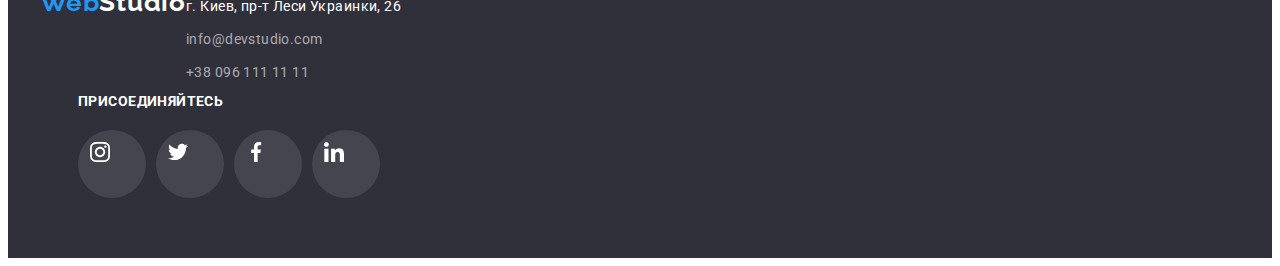
==== commit c5691772: "hw4" ====
--- a/index.html
+++ b/index.html
@@ -326,7 +326,7 @@
 
                 <!-- Футер-->
                 <footer class="footer">
-                    <div class="container">
+                    <div class="container footer-flex">
                         <a href="index.html" class="footer-logo link"> Web<span class="footer-studio">Studio</span> </a>
                         <address class="address">
                             <ul class="address-list list">
--- a/css/style.css
+++ b/css/style.css
@@ -464,7 +464,49 @@
   color: var(--accent-color);
 }
 
-
+.social-menu {
+  margin-left: 70px;
+}
+.footer-social-title {
+  margin-bottom: 20px;
+  font-style: normal;
+  font-weight: bold;
+  font-size: 14px;
+  line-height: 1.14;
+  letter-spacing: 0.03em;
+  text-transform: uppercase;
+  color: #FFFFFF;
+}
+.footer-social-list {
+  display: flex;
+  max-width: 206px;
+  justify-content: space-between;
+}
+.footer-social-item +.footer-social-item {
+  margin-left: 10px;
+}
+.footer-social-link {
+  display: inline-block;
+  width: 44px;
+  height: 44px;
+  padding: 12px 12px;
+  border-radius: 50%;
+  color: #FFFFFF;
+  background: rgba(255, 255, 255, 0.1);
+}
+.footer-social-link:hover,
+.footer-social-link:focus {
+  border-color: var(--accent-color);
+  color: var(--main-title-color);
+  cursor: pointer;
+}
+.footer-icon {
+  fill: currentColor;
+}
+.footer-flex {
+  display: flex;
+  align-items: baseline;
+}
 /* ----------------PORTFOLIO----- */
 .portfolio {
   padding-top: 94px;
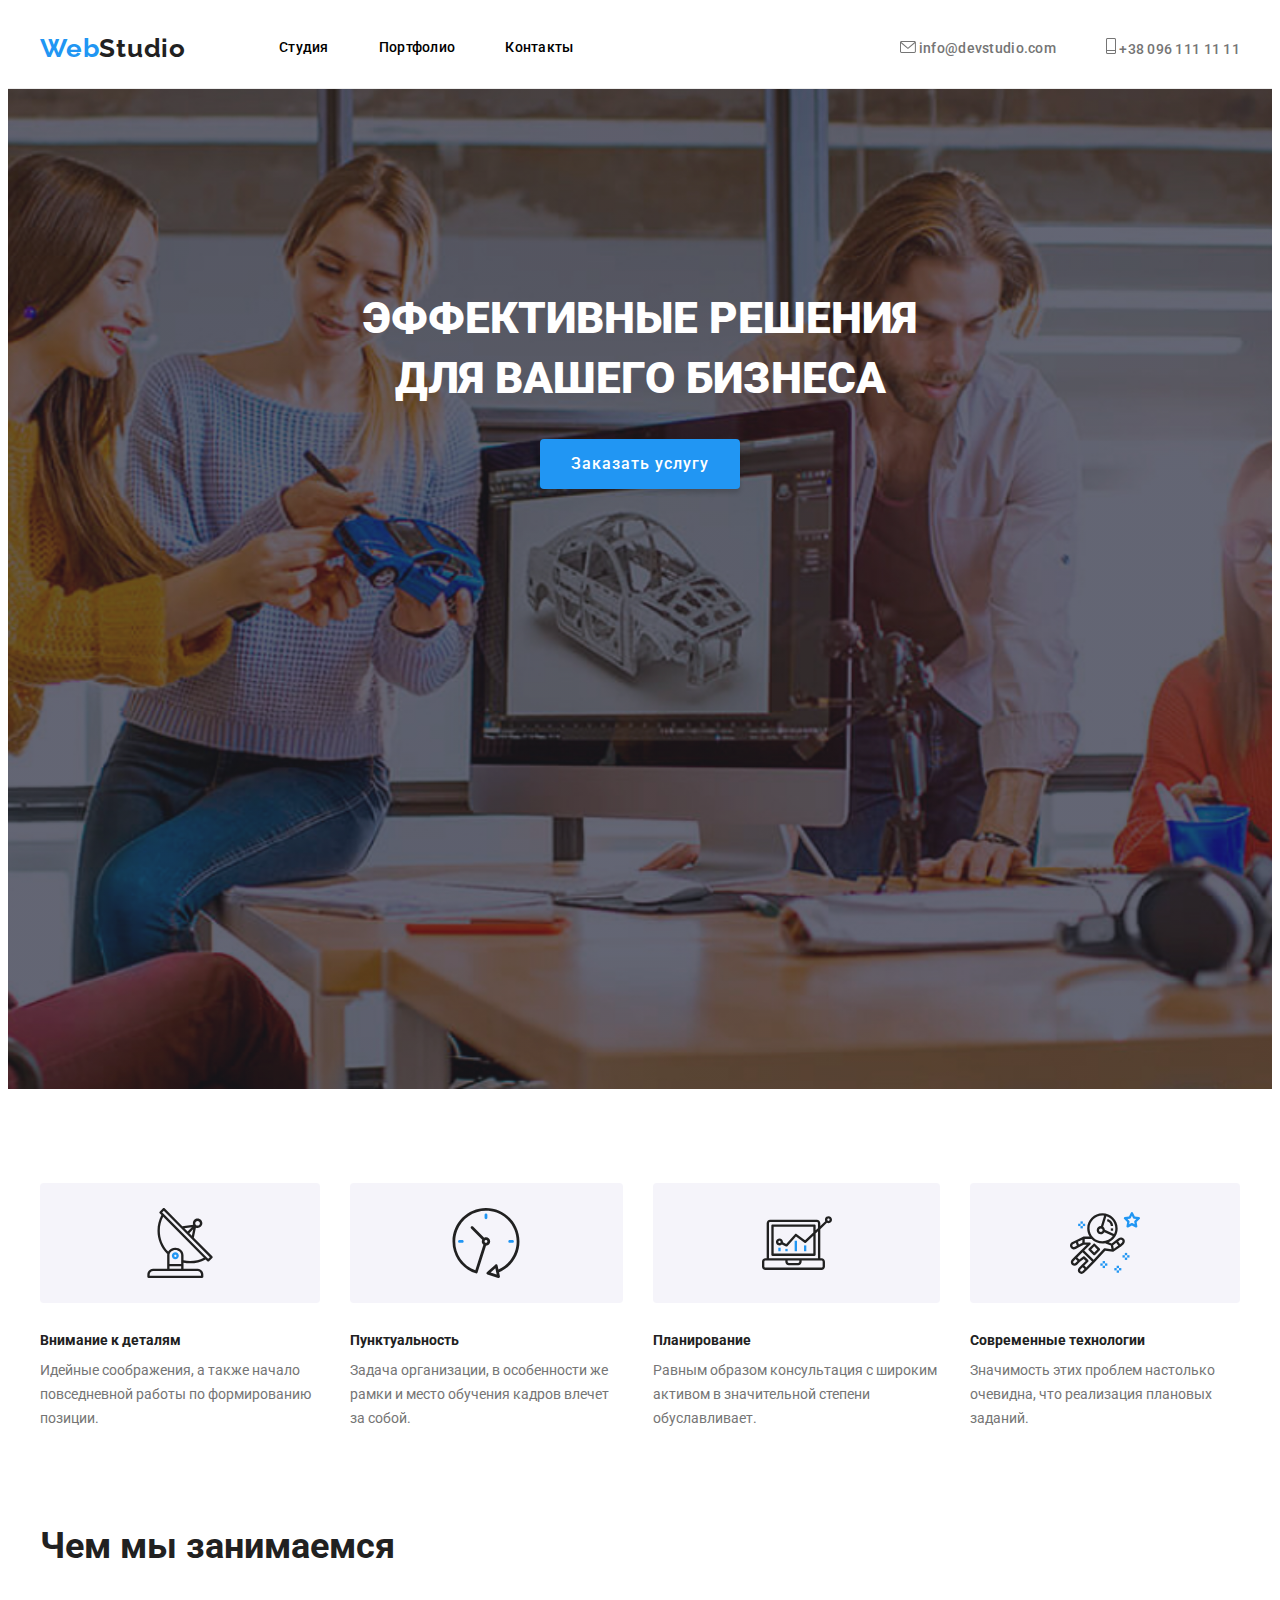
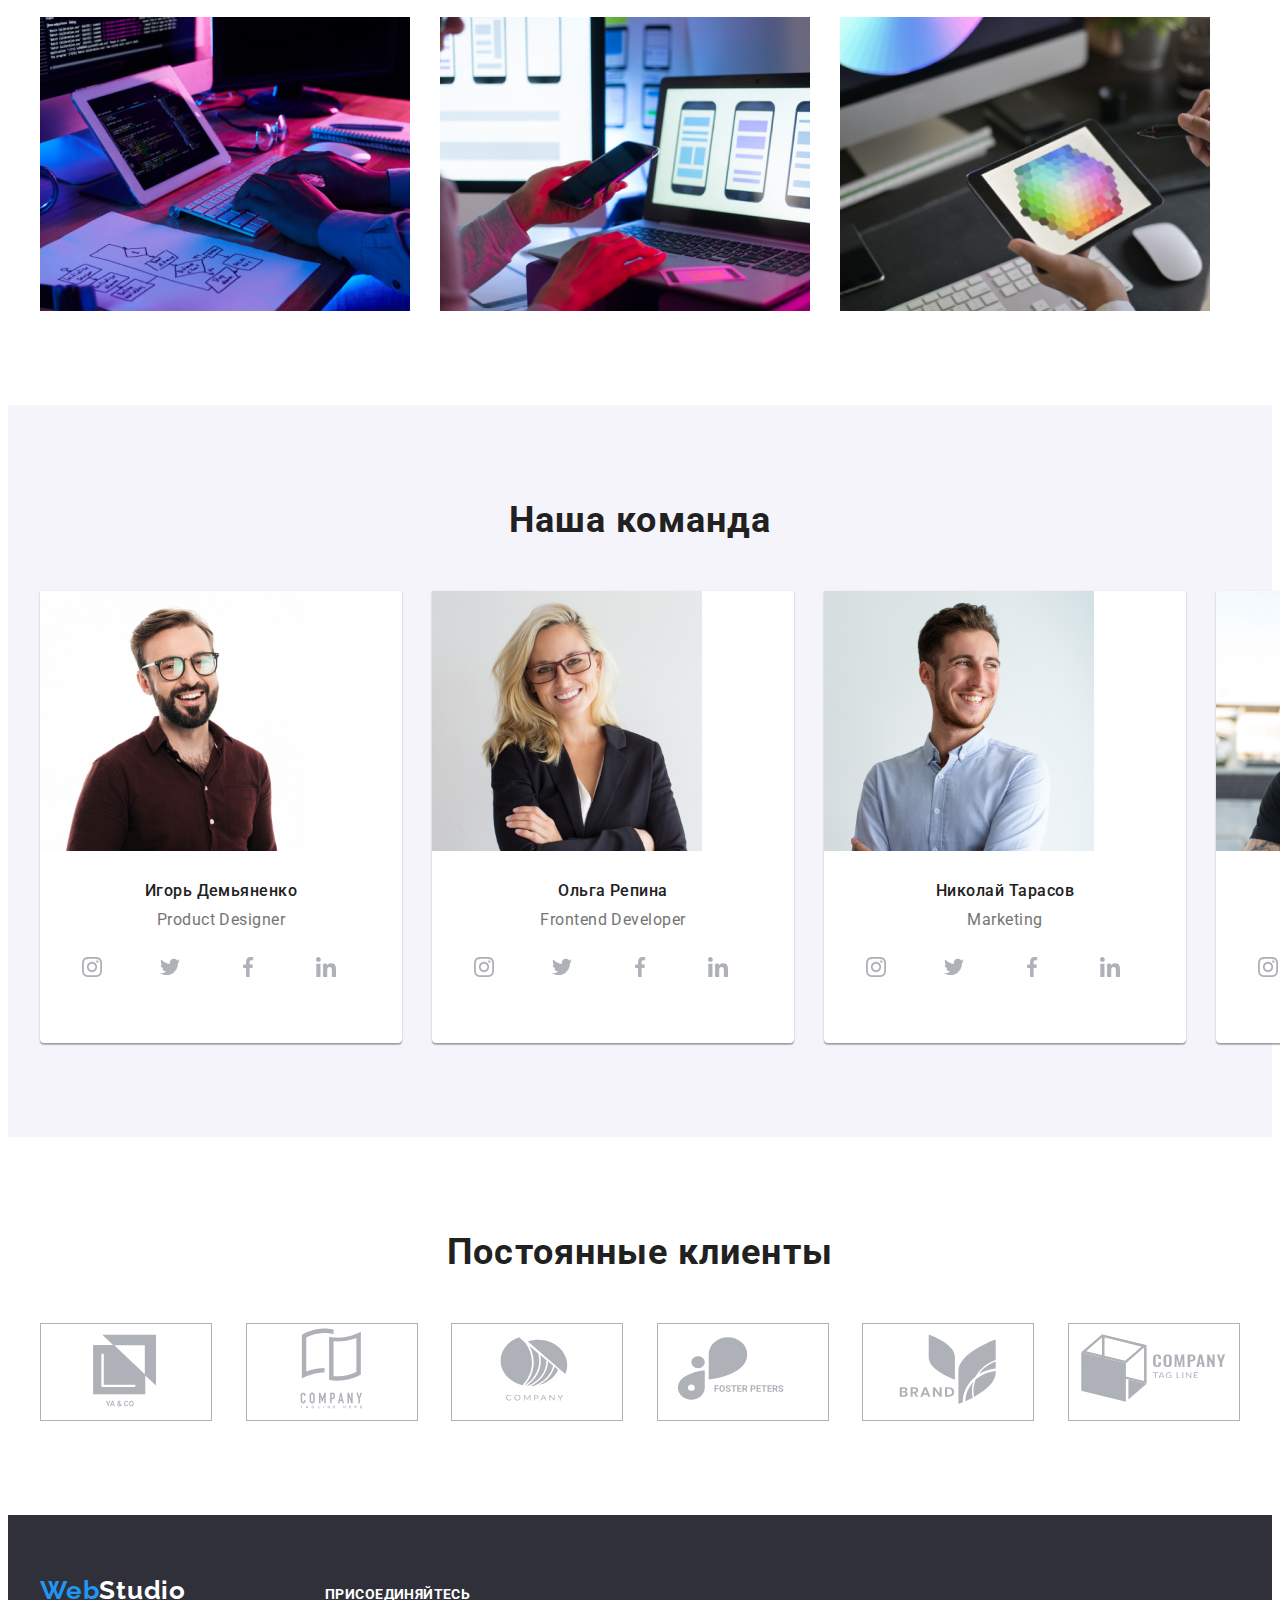
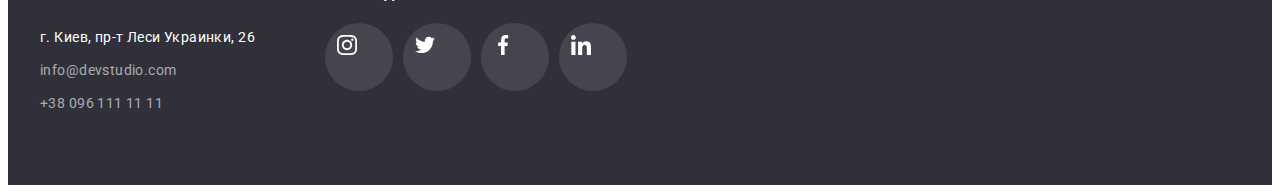
==== commit 474452aa: "hw4" ====
--- a/index.html
+++ b/index.html
@@ -327,6 +327,7 @@
                 <!-- Футер-->
                 <footer class="footer">
                     <div class="container footer-flex">
+                        <div class="adress-menu"> 
                         <a href="index.html" class="footer-logo link"> Web<span class="footer-studio">Studio</span> </a>
                         <address class="address">
                             <ul class="address-list list">
@@ -338,7 +339,8 @@
                                     +38 096 111 11 11</a></li>
                             </ul>
                         </address>
-                    </div>
+                          </div>
+                    
                     <div class="social-menu">
                         <h3 class="footer-social-title"> Присоединяйтесь</h3>
                         <ul class="footer-social-list list">
@@ -372,6 +374,7 @@
                             </li>
                         </ul>
                     </div>
+                 </div>
                 
                 </footer>
                 </body>
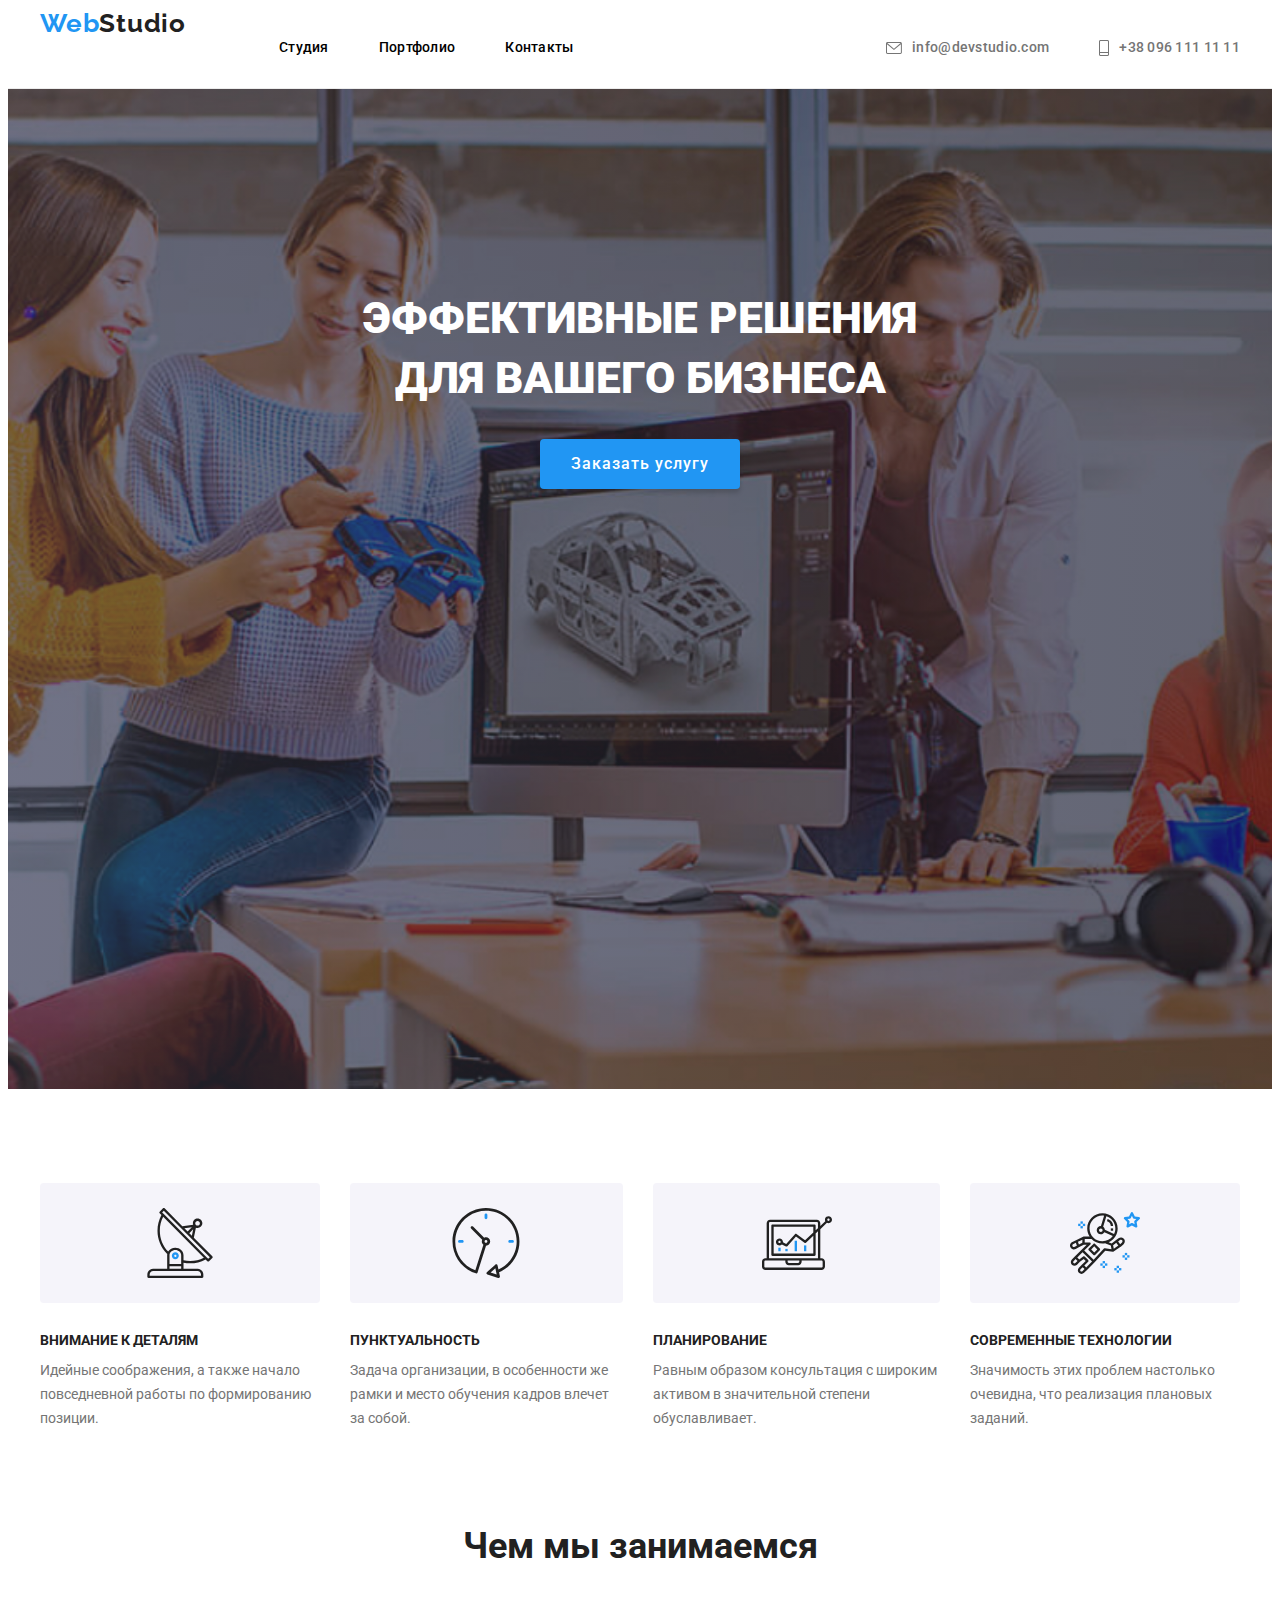
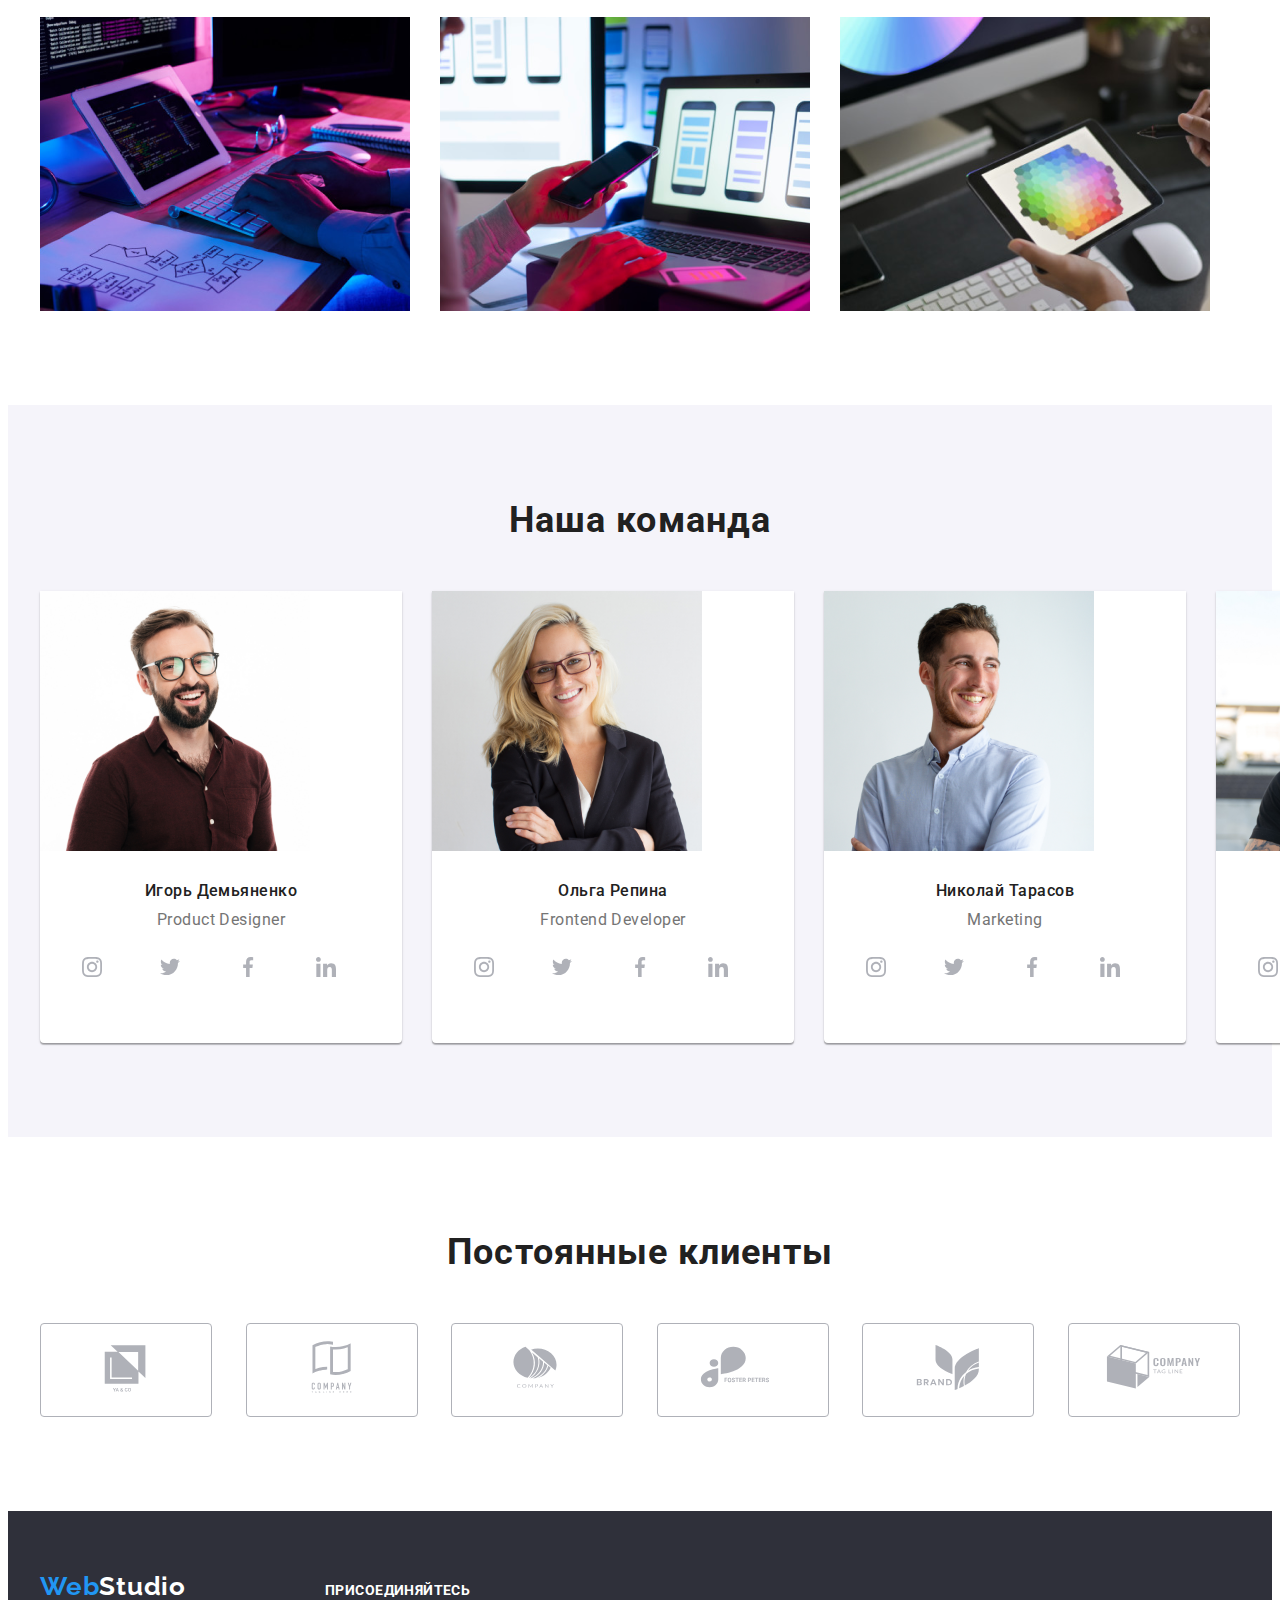
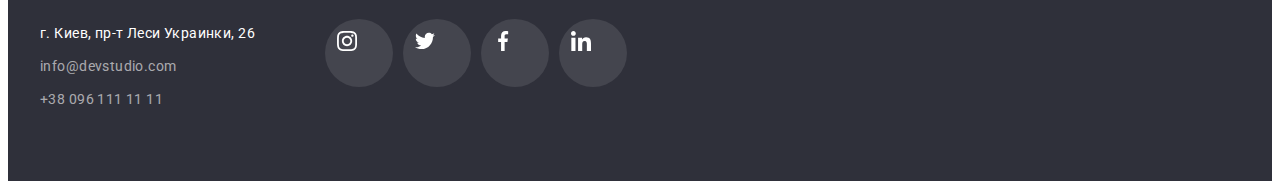
==== commit 00fe3cb5: "hw4" ====
--- a/index.html
+++ b/index.html
@@ -278,42 +278,42 @@
                         <ul class="client-list list" >
                             <li class="client-item">
                                 <a href="" class="client-link">
-                                    <svg class="client-icon" width="170px" height="92px">
+                                    <svg class="client-icon" width="106px" height="60px">
                                         <use href="./image/symbol-defs.svg#Logo1"></use>
                                     </svg>
                                 </a>
                             </li>
                             <li class="client-item">
                                 <a href="" class="client-link">
-                                    <svg class="client-icon" width="170px" height="92px">
+                                    <svg class="client-icon" width="106px" height="60px">
                                         <use href="./image/symbol-defs.svg#Logo2"></use>
                                     </svg>
                                 </a>
                             </li>
                             <li class="client-item">
                                 <a href="" class="client-link">
-                                    <svg class="client-icon" width="170px" height="92px">
+                                    <svg class="client-icon" width="106px" height="60px">
                                         <use href="./image/symbol-defs.svg#Logo3"></use>
                                     </svg>
                                 </a>
                             </li>
                             <li class="client-item">
                                 <a href="" class="client-link">
-                                    <svg class="client-icon" width="170px" height="92px">
+                                    <svg class="client-icon" width="106px" height="60px">
                                         <use href="./image/symbol-defs.svg#Logo4"></use>
                                     </svg>
                                 </a>
                             </li>
                             <li class="client-item">
                                 <a href="" class="client-link">
-                                    <svg class="client-icon" width="170px" height="92px">
+                                    <svg class="client-icon" width="106px" height="60px">
                                         <use href="./image/symbol-defs.svg#Logo5"></use>
                                     </svg>
                                 </a>
                             </li>
                             <li class="client-item">
                                 <a href="" class="client-link">
-                                    <svg class="client-icon" width="170px" height="92px">
+                                    <svg class="client-icon" width="106px" height="60px">
                                         <use href="./image/symbol-defs.svg#Logo6"></use>
                                     </svg>
                                 </a>
--- a/css/style.css
+++ b/css/style.css
@@ -17,11 +17,11 @@
 }
 
 .container {
-     width: 1200px;
-     margin-left: auto;
-     margin-right: auto;
-     padding-left: 15px;
-      padding-right: 15px;
+   width: 1200px;
+   margin-left: auto;
+   margin-right: auto;
+   padding-left: 15px;
+  padding-right: 15px;
 }
 h1, h2, h3, p, ul{
     margin: 0;
@@ -64,15 +64,15 @@
 .header-flex {
      display: flex;
      align-items: center;
-    justify-content: center;
+     justify-content: center;
 }  
 .header-list {
      display: flex;
+     align-items: center;
      margin-left: 93px;
 }
 .header-navigation{
-    display: flex;
-    align-items: center;
+   display: flex;
 }
 .header-list .header-item + .header-item {
   margin-left: 50px;
@@ -127,11 +127,18 @@
 }
 .envelope-icon {
   fill: currentColor;
+  margin-right: 10px;
+
 }
 .tel-icon {
   fill: currentColor;
-}
-
+  margin-right: 10px;
+}
+.header-mail,
+.header-tel {
+display: flex;
+align-items: center;
+}
 .header-mail, .header-tel {
     font-weight: 500;
     font-size: 14px;
@@ -152,11 +159,11 @@
      background-color: #2F303A;
      background-image: linear-gradient(
       to right,
-      rgba(47, 48, 58, 0.4),
+      rgba(80, 82, 105, 0.4),
       rgba(47, 48, 58, 0.4)),
       url(../image/Fon.jpg);
      background-size: cover;
-    background-position: center;
+     background-position: center;
 
  }
  .hero-content {
@@ -246,6 +253,7 @@
 
 
 .benefits-item-title {
+  text-transform: uppercase;
     width: 270px;
     margin-bottom: 10px;
     font-weight: 700;
@@ -270,6 +278,7 @@
     padding-bottom: 94px;
 }
 .products-title {
+    text-align: center;
     text-transform: none;
     font-weight: 700;
     font-size: 36px;
@@ -349,28 +358,26 @@
 }
 
 .team-link {
-   width: 44px;
+  width: 44px;
   height: 44px;
-  background: #FFFFFF;
-  border-radius: 50%;
+  color: #AFB1B8;
+  border-radius:  50%;
   display: inline-block;
   align-items: center;
   justify-content: center;
   padding: 12px 12px;
 }
+
 .team-link:hover,
 .team-link:focus {
-   fill: #ffffff;
+   color: var(--main-title-color);
    background: var(--accent-color);
    cursor: pointer;
 }
 .team-icon {
- fill: #AFB1B8;
-}
-.team-icon:hover,
-.team-icon:focus {
-    fill: var(--main-title-color);
-  }
+ fill: currentColor;
+}
+
 /* //////////////CLIENTS//////////////// */
 .clients {
   padding-top: 94px;
@@ -395,13 +402,16 @@
 }
 .client-link {
   display: inline-block;
-  color: #AFB1B8;
-  border: 1px solid #AFB1B8;
+  border: 1px solid #afb1b8;
+	border-radius: 4px;
+	padding: 14px 32px;
+	color: #afb1b8;
 }
 .client-link:hover,
 .client-link:focus {
  color: var(--accent-color);
  border: 1px solid var(--accent-color);
+ fill: currentColor;
 }
 .client-icon {
   fill: currentColor;
@@ -496,7 +506,7 @@
 }
 .footer-social-link:hover,
 .footer-social-link:focus {
-  border-color: var(--accent-color);
+  background: var(--accent-color);
   color: var(--main-title-color);
   cursor: pointer;
 }
@@ -555,9 +565,9 @@
 /* projects */
 
 .projects-list {
-     background:white;
-     display: flex;
-     flex-wrap: wrap;
+ background:white;
+ display: flex;
+ flex-wrap: wrap;
 }
 .projects-item + .projects-item {
   margin-left: 30px;
@@ -570,13 +580,18 @@
   width: 370px;
   box-sizing: border-box;
 }
+
 .projects-item:nth-last-child(-n + 3) {
   margin-bottom: 0;
 }  
+.projects-list > .projects-item:hover,
+.projects-list > .projects-item {
+  box-shadow: 0px 1px 1px rgba(0, 0, 0, 0.12), 0px 4px 4px rgba(0, 0, 0, 0.06), 
+  1px 4px 6px rgba(0, 0, 0, 0.16);
+}
 
 .projects-title {
     margin-bottom: 4px;
-
     font-weight: bold;
     font-size: 18px;
     line-height: 2;
